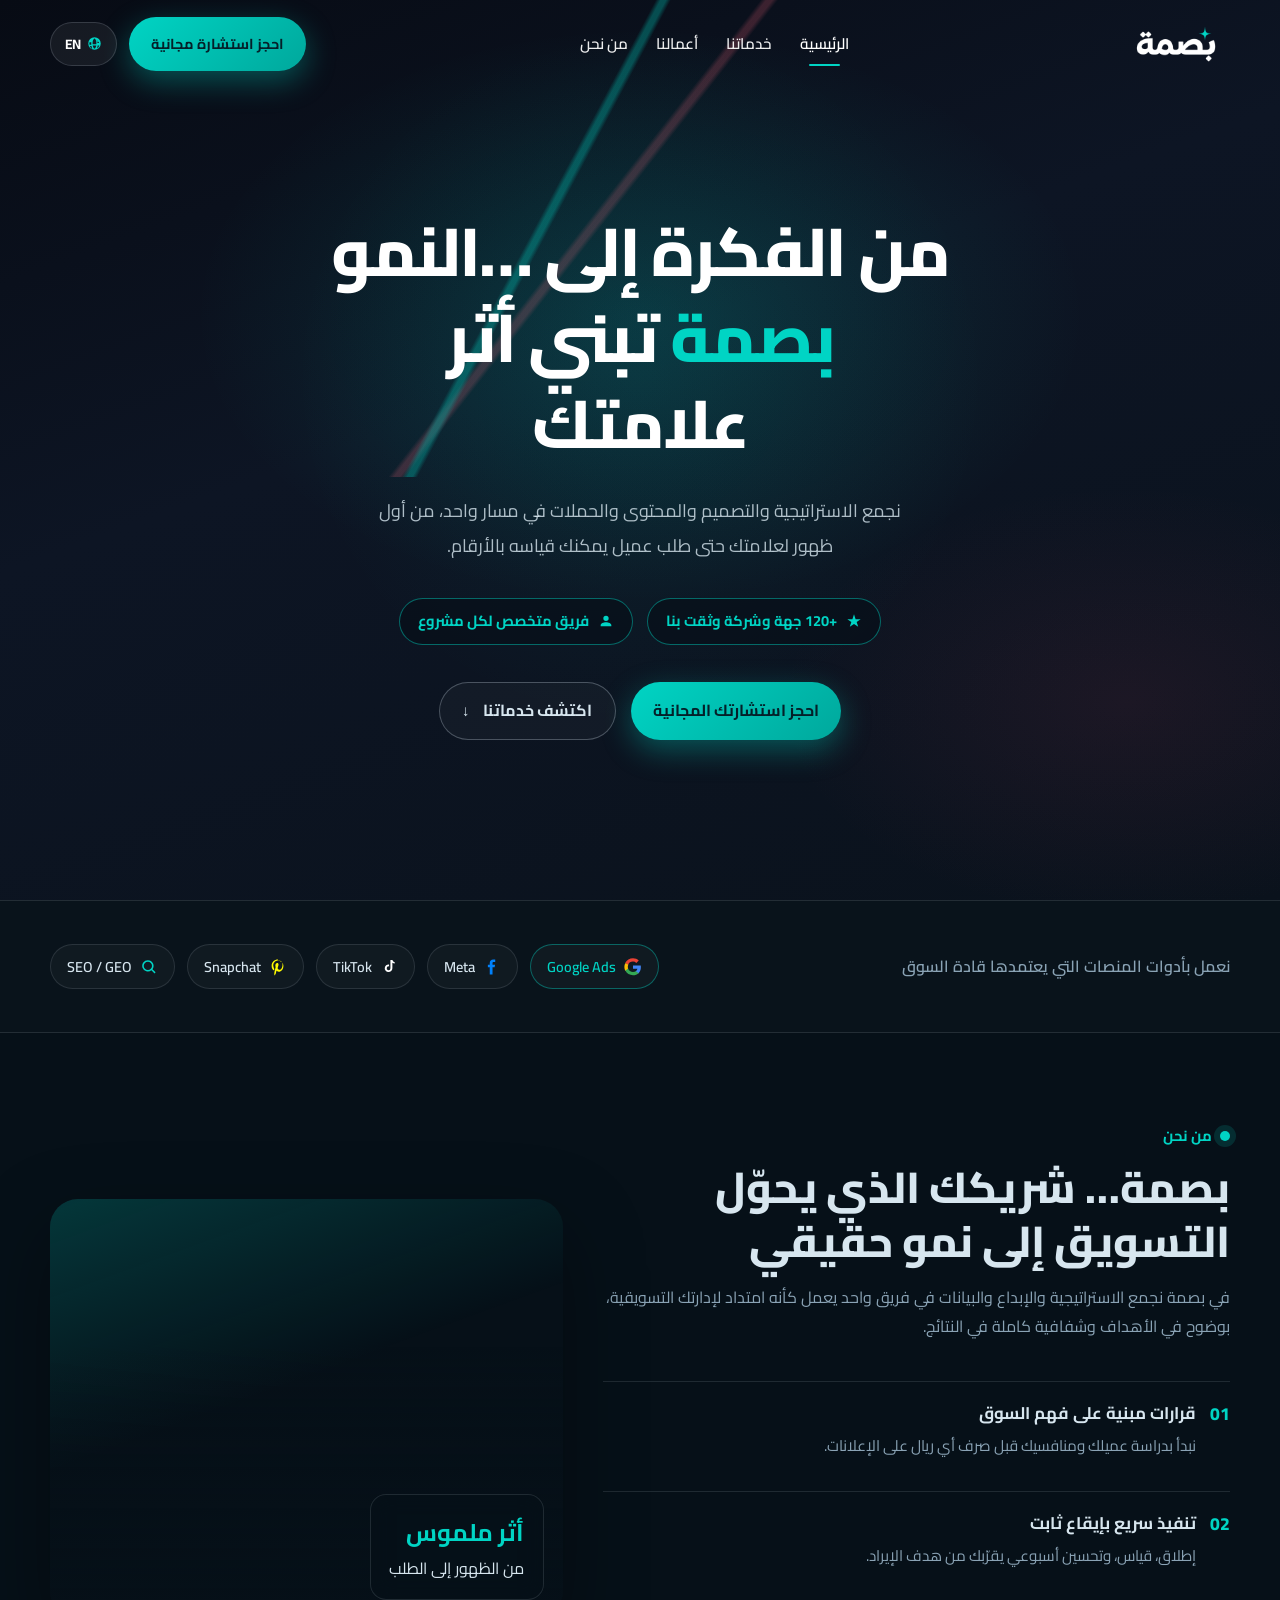
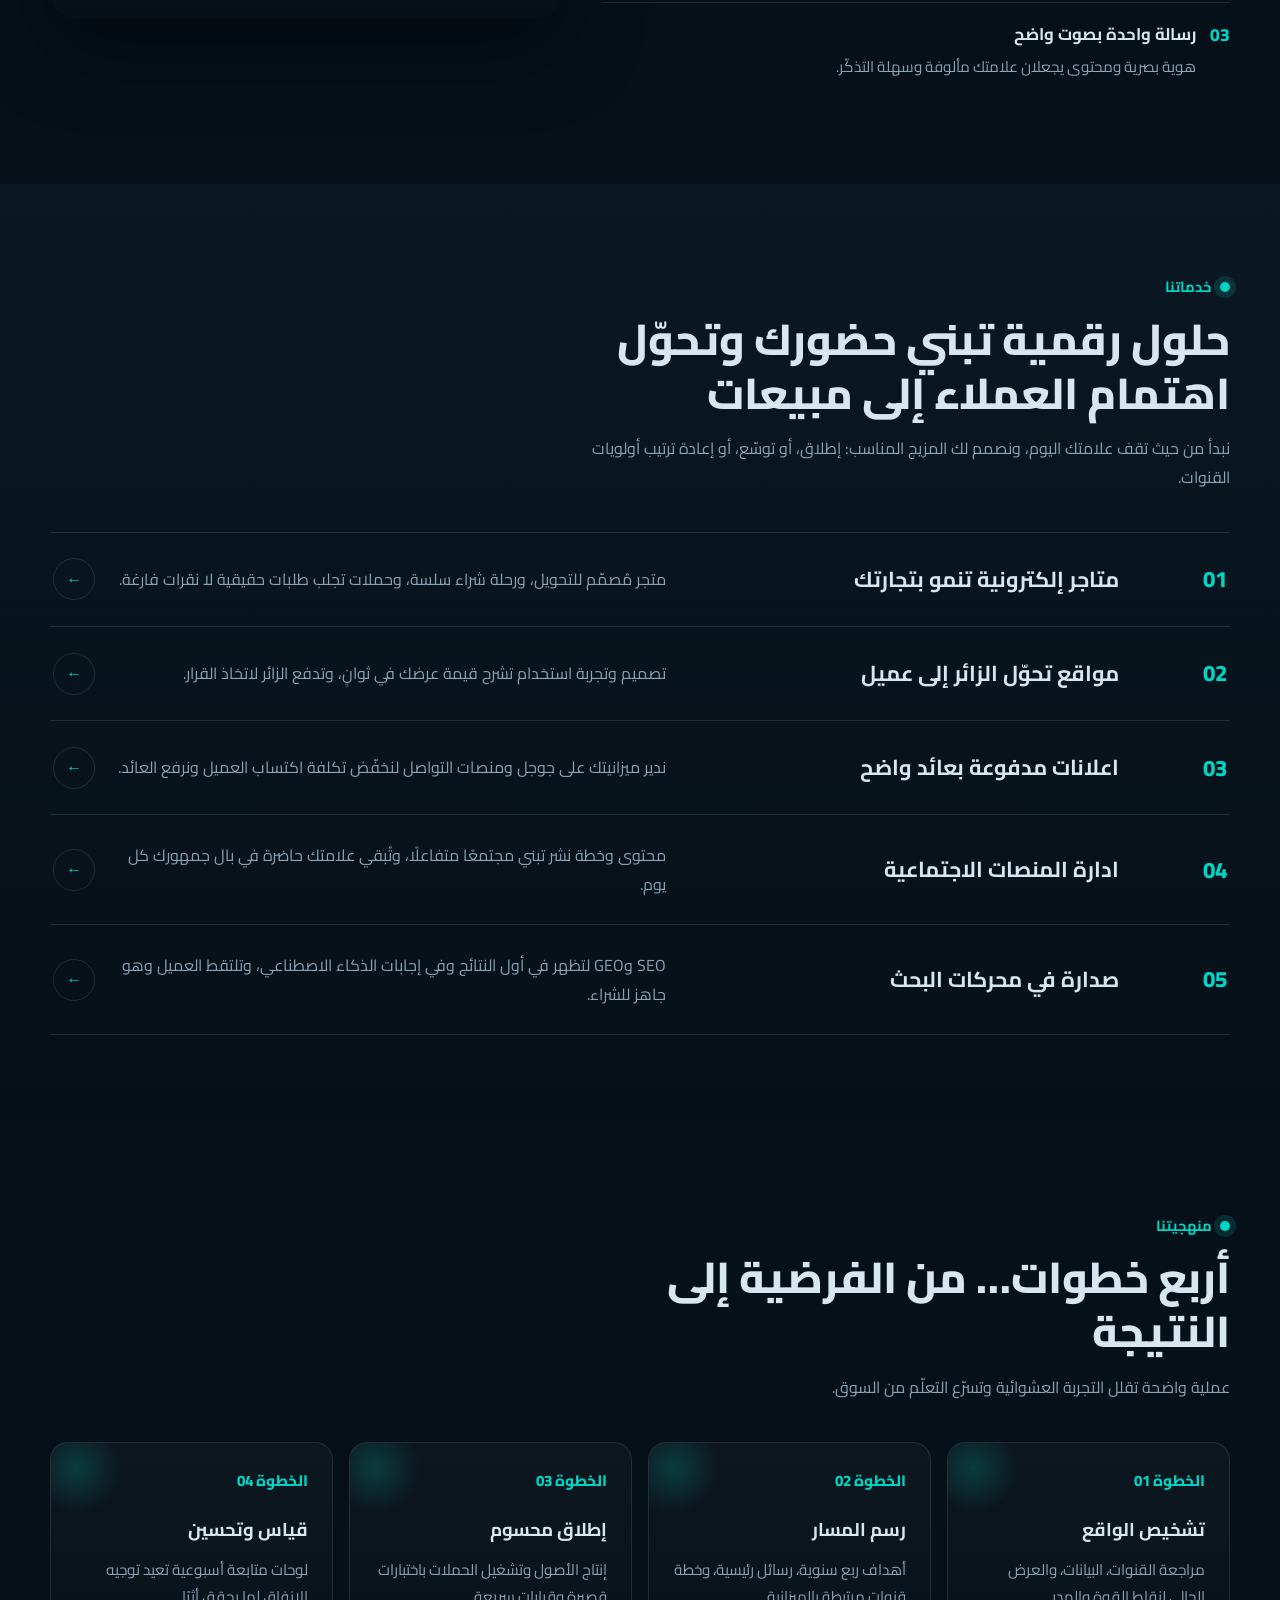
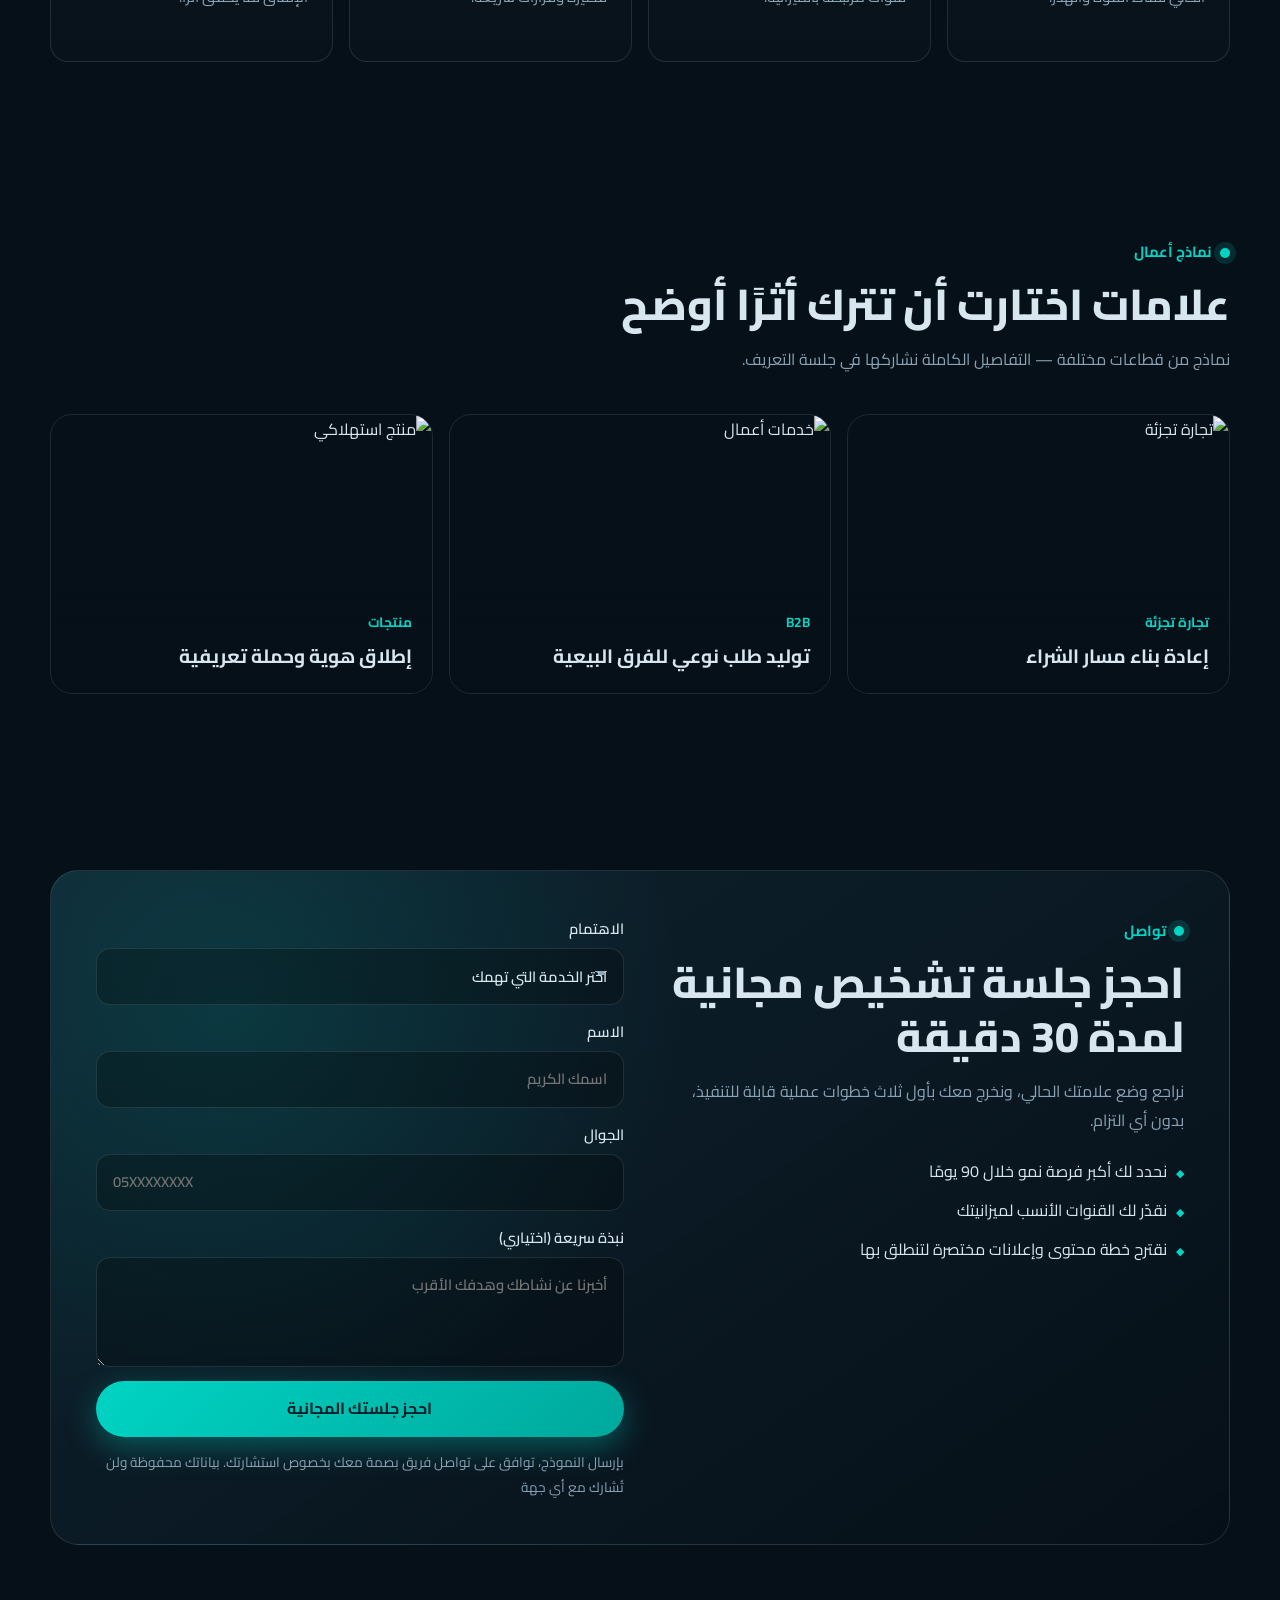
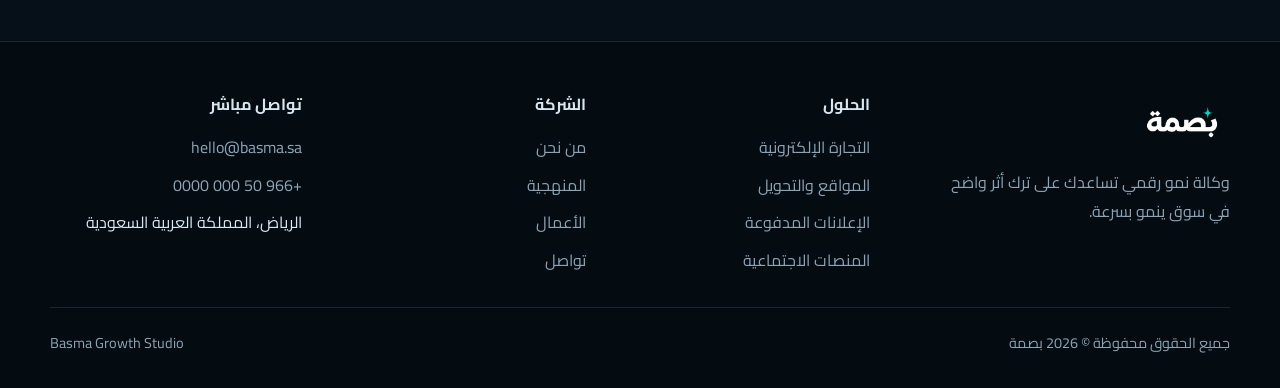
==== public/basma.html @ 91876123 "first commit" ====
<!DOCTYPE html>
<html lang="ar" dir="rtl">
<head>
    <meta charset="utf-8">
    <meta name="viewport" content="width=device-width, initial-scale=1">
    <meta name="description" content="بصمة — وكالة نمو رقمي تساعد الشركات في السعودية على بناء حضور قوي، حملات أدق، ومبيعات قابلة للقياس.">
    <title>بصمة | وكالة نمو رقمي في السعودية</title>
    <link rel="icon" href="brand/basma-logo.png">
    <link rel="preconnect" href="https://fonts.googleapis.com">
    <link rel="preconnect" href="https://fonts.gstatic.com" crossorigin>
    <link href="https://fonts.googleapis.com/css2?family=Cairo:wght@400;600;700;800;900&display=swap" rel="stylesheet">
    <link rel="stylesheet" href="css/basma.css?v=header-struct2?v=header-struct2">
</head>
<body>
<div class="bg-glow" aria-hidden="true"></div>
<div class="site">
    <header class="header" data-header>
        <div class="header__inner">
            <a class="logo" href="/Psma/" aria-label="بصمة">
                <img src="brand/basma-logo-white.png" alt="بصمة">
            </a>

            <nav class="nav" aria-label="القائمة الرئيسية">
                <a class="is-active" href="#top">الرئيسية</a>
                <a href="#services">خدماتنا</a>
                <a href="#work">أعمالنا</a>
                <a href="#about">من نحن</a>
            </nav>

            <div class="header__actions">
                <a class="btn btn--teal btn--nav" href="#contact">احجز استشارة مجانية</a>
                <a class="lang-switch" href="#top" aria-label="English">
                    <svg viewBox="0 0 24 24" aria-hidden="true"><path fill="currentColor" d="M12 2a10 10 0 1 0 10 10A10 10 0 0 0 12 2zm7.4 9h-2.6a15.5 15.5 0 0 0-1.3-5 8.05 8.05 0 0 1 3.9 5zM12 4c.9 0 2.3 2.1 2.9 5H9.1C9.7 6.1 11.1 4 12 4zM4.1 14a8.05 8.05 0 0 1 0-4h2.8a17.4 17.4 0 0 0 0 4zm.5 2h2.6a15.5 15.5 0 0 0 1.3 5 8.05 8.05 0 0 1-3.9-5zM9.1 15h5.8c-.6 2.9-2 5-2.9 5s-2.3-2.1-2.9-5zm5.8-2H9.1a17.4 17.4 0 0 1 0-4h5.8a17.4 17.4 0 0 1 0 4zm.9 7a15.5 15.5 0 0 0 1.3-5h2.6a8.05 8.05 0 0 1-3.9 5zM16.6 9h2.6a8.05 8.05 0 0 0-3.9-5 15.5 15.5 0 0 1 1.3 5zM7.4 4a8.05 8.05 0 0 0-3.9 5h2.6a15.5 15.5 0 0 1 1.3-5z"/></svg>
                    <span>EN</span>
                </a>
            </div>

            <button class="menu-toggle" type="button" data-menu-toggle aria-label="فتح القائمة">
                <span></span><span></span><span></span>
            </button>
        </div>
    </header>

    <div class="mobile-nav" data-mobile-nav aria-hidden="true">
        <div class="mobile-nav__backdrop" data-menu-close></div>
        <div class="mobile-nav__panel">
            <a class="logo" href="/Psma/"><img src="brand/basma-logo-white.png" alt="بصمة"></a>
            <a href="#top" data-menu-close>الرئيسية</a>
            <a href="#services" data-menu-close>خدماتنا</a>
            <a href="#work" data-menu-close>أعمالنا</a>
            <a href="#about" data-menu-close>من نحن</a>
            <a class="btn btn--teal" href="#contact" data-menu-close>احجز استشارة مجانية</a>
            <a class="lang-switch" href="#top" data-menu-close>EN</a>
        </div>
    </div>

    <main>
        <section class="hero" id="top">
            <div class="hero__media" aria-hidden="true"></div>
            <div class="hero__grid">
                <h1>
                    <span class="hero__keep">من الفكرة إلى …النمو</span><br>
                    <span class="hero__accent">بصمة</span> تبني أثر<br>
                    علامتك
                </h1>
                <p class="hero__lead">نجمع الاستراتيجية والتصميم والمحتوى والحملات في مسار واحد، من أول ظهور لعلامتك حتى طلب عميل يمكنك قياسه بالأرقام.</p>
                <div class="hero__pills">
                    <span class="hero__pill">
                        <svg viewBox="0 0 24 24" aria-hidden="true"><path fill="currentColor" d="M12 2l2.4 7.2H22l-6 4.4 2.3 7L12 16.6 5.7 20.6 8 13.6 2 9.2h7.6L12 2z"/></svg>
                        +120 جهة وشركة وثقت بنا
                    </span>
                    <span class="hero__pill">
                        <svg viewBox="0 0 24 24" aria-hidden="true"><path fill="currentColor" d="M12 12a4 4 0 1 0-4-4 4 4 0 0 0 4 4zm0 2c-4 0-8 2-8 4v2h16v-2c0-2-4-4-8-4z"/></svg>
                        فريق متخصص لكل مشروع
                    </span>
                </div>
                <div class="hero__actions">
                    <a class="btn btn--teal" href="#contact">احجز استشارتك المجانية</a>
                    <a class="btn btn--ghost" href="#services">اكتشف خدماتنا <span class="btn__arrow" aria-hidden="true">↓</span></a>
                </div>
            </div>
        </section>

        <section class="partners">
            <div class="container partners__row reveal">
                <p class="partners__label">نعمل بأدوات المنصات التي يعتمدها قادة السوق</p>
                <div class="partners__logos">
                    <span class="chip chip--accent">
                        <svg class="chip__icon" viewBox="0 0 24 24" aria-hidden="true">
                            <path fill="#4285F4" d="M22.5 12.3c0-.8-.1-1.6-.2-2.3H12v4.4h5.9c-.3 1.4-1.1 2.5-2.3 3.3v2.7h3.7c2.2-2 3.2-5 3.2-8.1z"/>
                            <path fill="#34A853" d="M12 23c3.1 0 5.7-1 7.6-2.7l-3.7-2.7c-1 .7-2.4 1.1-3.9 1.1-3 0-5.6-2-6.5-4.7H1.7v2.8C3.6 20.7 7.5 23 12 23z"/>
                            <path fill="#FBBC05" d="M5.5 14c-.2-.7-.4-1.4-.4-2.1s.1-1.4.4-2.1V7H1.7C.9 8.5.5 10.2.5 12s.4 3.5 1.2 5l3.8-3z"/>
                            <path fill="#EA4335" d="M12 4.8c1.7 0 3.2.6 4.4 1.7l3.3-3.3C17.7 1.3 15.1.2 12 .2 7.5.2 3.6 2.5 1.7 6.2L5.5 9c.9-2.7 3.5-4.2 6.5-4.2z"/>
                        </svg>
                        Google Ads
                    </span>
                    <span class="chip">
                        <svg class="chip__icon" viewBox="0 0 24 24" aria-hidden="true">
                            <path fill="#0081FB" d="M16.5 2h-2.7C10.8 2 9 3.9 9 6.7V9H6.5v3.3H9V22h3.7v-9.7h2.8l.6-3.3h-3.4V7c0-1 .3-1.6 1.7-1.6h1.9V2z"/>
                        </svg>
                        Meta
                    </span>
                    <span class="chip">
                        <svg class="chip__icon" viewBox="0 0 24 24" aria-hidden="true">
                            <path fill="#fff" d="M19.6 7.4a5.4 5.4 0 0 1-3.1-1v7.2a5.1 5.1 0 1 1-4.4-5v2.7a2.5 2.5 0 1 0 1.8 2.4V2.5h2.6a5.4 5.4 0 0 0 3.1 3.1v1.8z"/>
                        </svg>
                        TikTok
                    </span>
                    <span class="chip">
                        <svg class="chip__icon" viewBox="0 0 24 24" aria-hidden="true">
                            <path fill="#FFFC00" d="M12.1 2C7.1 2 3.5 5.4 3.5 10.7c0 3.4 1.8 5.6 2.9 5.6.4 0 .7-.5.7-1.2 0-.3-.1-.7-.3-1.1-.6-1.4-1.1-2.7-1.1-4.1 0-3.4 2.6-6.5 6.7-6.5 3.6 0 5.6 2.2 5.6 5.1 0 3.9-1.7 7.1-4.3 7.1-1.4 0-2.4-1.2-2.1-2.6.4-1.6 1.1-3.4 1.1-4.5 0-1-.6-1.9-1.7-1.9-1.4 0-2.5 1.4-2.5 3.3 0 1.2.4 2 .4 2s-1.4 5.8-1.6 6.8c-.5 2-.1 4.5-.1 4.7 0 .1.1.1.1 0 .1-.2 1.5-1.9 2-3.5.1-.5.8-3.1.8-3.1.4.8 1.6 1.5 2.8 1.5 3.7 0 6.3-3.4 6.3-8 0-3.5-2.9-6.8-7.4-6.8z"/>
                        </svg>
                        Snapchat
                    </span>
                    <span class="chip">
                        <svg class="chip__icon" viewBox="0 0 24 24" aria-hidden="true">
                            <path fill="#00D4C4" d="M10.5 3a7.5 7.5 0 1 0 4.7 13.3l4.2 4.2 1.4-1.4-4.2-4.2A7.5 7.5 0 0 0 10.5 3zm0 2a5.5 5.5 0 1 1 0 11 5.5 5.5 0 0 1 0-11z"/>
                        </svg>
                        SEO / GEO
                    </span>
                </div>
            </div>
        </section>

        <section class="section" id="about">
            <div class="container about__grid">
                <div class="reveal">
                    <div class="section__head">
                        <div class="eyebrow">من نحن</div>
                        <h2>بصمة… شريكك الذي يحوّل التسويق إلى نمو حقيقي</h2>
                        <p>في بصمة نجمع الاستراتيجية والإبداع والبيانات في فريق واحد يعمل كأنه امتداد لإدارتك التسويقية، بوضوح في الأهداف وشفافية كاملة في النتائج.</p>
                    </div>
                    <div class="about__points">
                        <div class="point">
                            <div class="point__num">01</div>
                            <div>
                                <h3>قرارات مبنية على فهم السوق</h3>
                                <p>نبدأ بدراسة عميلك ومنافسيك قبل صرف أي ريال على الإعلانات.</p>
                            </div>
                        </div>
                        <div class="point">
                            <div class="point__num">02</div>
                            <div>
                                <h3>تنفيذ سريع بإيقاع ثابت</h3>
                                <p>إطلاق، قياس، وتحسين أسبوعي يقرّبك من هدف الإيراد.</p>
                            </div>
                        </div>
                        <div class="point">
                            <div class="point__num">03</div>
                            <div>
                                <h3>رسالة واحدة بصوت واضح</h3>
                                <p>هوية بصرية ومحتوى يجعلان علامتك مألوفة وسهلة التذكّر.</p>
                            </div>
                        </div>
                    </div>
                </div>
                <div class="about__visual reveal" aria-hidden="true">
                    <div class="about__badge">
                        <strong>أثر ملموس</strong>
                        <span>من الظهور إلى الطلب</span>
                    </div>
                </div>
            </div>
        </section>

        <section class="section services" id="services">
            <div class="container">
                <div class="section__head reveal">
                    <div class="eyebrow">خدماتنا</div>
                    <h2>حلول رقمية تبني حضورك وتحوّل اهتمام العملاء إلى مبيعات</h2>
                    <p>نبدأ من حيث تقف علامتك اليوم، ونصمم لك المزيج المناسب: إطلاق، أو توسّع، أو إعادة ترتيب أولويات القنوات.</p>
                </div>
                <div class="services__list">
                    <a class="service reveal" href="#contact">
                        <div class="service__num">01</div>
                        <h3>متاجر إلكترونية تنمو بتجارتك</h3>
                        <p>متجر مُصمّم للتحويل، ورحلة شراء سلسة، وحملات تجلب طلبات حقيقية لا نقرات فارغة.</p>
                        <span class="service__arrow" aria-hidden="true">←</span>
                    </a>
                    <a class="service reveal" href="#contact">
                        <div class="service__num">02</div>
                        <h3>مواقع تحوّل الزائر إلى عميل</h3>
                        <p>تصميم وتجربة استخدام تشرح قيمة عرضك في ثوانٍ، وتدفع الزائر لاتخاذ القرار.</p>
                        <span class="service__arrow" aria-hidden="true">←</span>
                    </a>
                    <a class="service reveal" href="#contact">
                        <div class="service__num">03</div>
                        <h3>اعلانات مدفوعة بعائد واضح</h3>
                        <p>ندير ميزانيتك على جوجل ومنصات التواصل لنخفّض تكلفة اكتساب العميل ونرفع العائد.</p>
                        <span class="service__arrow" aria-hidden="true">←</span>
                    </a>
                    <a class="service reveal" href="#contact">
                        <div class="service__num">04</div>
                        <h3>ادارة المنصات الاجتماعية</h3>
                        <p>محتوى وخطة نشر تبني مجتمعًا متفاعلًا، وتُبقي علامتك حاضرة في بال جمهورك كل يوم.</p>
                        <span class="service__arrow" aria-hidden="true">←</span>
                    </a>
                    <a class="service reveal" href="#contact">
                        <div class="service__num">05</div>
                        <h3>صدارة في محركات البحث</h3>
                        <p>SEO وGEO لتظهر في أول النتائج وفي إجابات الذكاء الاصطناعي، وتلتقط العميل وهو جاهز للشراء.</p>
                        <span class="service__arrow" aria-hidden="true">←</span>
                    </a>
                </div>
            </div>
        </section>

        <section class="section" id="method">
            <div class="container">
                <div class="section__head reveal">
                    <div class="eyebrow">منهجيتنا</div>
                    <h2>أربع خطوات… من الفرضية إلى النتيجة</h2>
                    <p>عملية واضحة تقلل التجربة العشوائية وتسرّع التعلّم من السوق.</p>
                </div>
                <div class="method__grid">
                    <article class="step reveal">
                        <div class="step__n">الخطوة 01</div>
                        <h3>تشخيص الواقع</h3>
                        <p>مراجعة القنوات، البيانات، والعرض الحالي لنقاط القوة والهدر.</p>
                    </article>
                    <article class="step reveal">
                        <div class="step__n">الخطوة 02</div>
                        <h3>رسم المسار</h3>
                        <p>أهداف ربع سنوية، رسائل رئيسية، وخطة قنوات مرتبطة بالميزانية.</p>
                    </article>
                    <article class="step reveal">
                        <div class="step__n">الخطوة 03</div>
                        <h3>إطلاق محسوم</h3>
                        <p>إنتاج الأصول وتشغيل الحملات باختبارات قصيرة وقرارات سريعة.</p>
                    </article>
                    <article class="step reveal">
                        <div class="step__n">الخطوة 04</div>
                        <h3>قياس وتحسين</h3>
                        <p>لوحات متابعة أسبوعية تعيد توجيه الإنفاق لما يحقق أثرًا.</p>
                    </article>
                </div>
            </div>
        </section>

        <section class="section" id="work">
            <div class="container">
                <div class="section__head reveal">
                    <div class="eyebrow">نماذج أعمال</div>
                    <h2>علامات اختارت أن تترك أثرًا أوضح</h2>
                    <p>نماذج من قطاعات مختلفة — التفاصيل الكاملة نشاركها في جلسة التعريف.</p>
                </div>
                <div class="work__grid">
                    <article class="work-item reveal">
                        <img src="https://images.unsplash.com/photo-1441986300917-64674bd600d8?auto=format&fit=crop&w=900&q=80" alt="تجارة تجزئة">
                        <div class="work-item__body">
                            <span>تجارة تجزئة</span>
                            <h3>إعادة بناء مسار الشراء</h3>
                        </div>
                    </article>
                    <article class="work-item reveal">
                        <img src="https://images.unsplash.com/photo-1556761175-5973dc0f32e7?auto=format&fit=crop&w=900&q=80" alt="خدمات أعمال">
                        <div class="work-item__body">
                            <span>B2B</span>
                            <h3>توليد طلب نوعي للفرق البيعية</h3>
                        </div>
                    </article>
                    <article class="work-item reveal">
                        <img src="https://images.unsplash.com/photo-1523275335684-37898b6baf30?auto=format&fit=crop&w=900&q=80" alt="منتج استهلاكي">
                        <div class="work-item__body">
                            <span>منتجات</span>
                            <h3>إطلاق هوية وحملة تعريفية</h3>
                        </div>
                    </article>
                </div>
            </div>
        </section>

        <section class="section cta" id="contact">
            <div class="container">
                <div class="cta__panel reveal">
                    <div>
                        <div class="eyebrow">تواصل</div>
                        <h2>احجز جلسة تشخيص مجانية لمدة 30 دقيقة</h2>
                        <p>نراجع وضع علامتك الحالي، ونخرج معك بأول ثلاث خطوات عملية قابلة للتنفيذ، بدون أي التزام.</p>
                        <ul class="cta__list">
                            <li>نحدد لك أكبر فرصة نمو خلال 90 يومًا</li>
                            <li>نقدّر لك القنوات الأنسب لميزانيتك</li>
                            <li>نقترح خطة محتوى وإعلانات مختصرة لتنطلق بها</li>
                        </ul>
                    </div>
                    <form class="form" data-lead-form>
                        <label>
                            الاهتمام
                            <select name="interest" required>
                                <option value="" selected disabled>اختر الخدمة التي تهمك</option>
                                <option value="commerce">متاجر الكترونية</option>
                                <option value="website">انشاء موقع الكتروني</option>
                                <option value="ads">اعلانات مدفوعة</option>
                                <option value="social">ادارة المنصات</option>
                                <option value="seo">ظهور في نتائج البحث جوجل ( SEO )</option>
                            </select>
                        </label>
                        <label>
                            الاسم
                            <input type="text" name="name" placeholder="اسمك الكريم" required>
                        </label>
                        <label>
                            الجوال
                            <input type="tel" name="phone" placeholder="05XXXXXXXX" required>
                        </label>
                        <label>
                            نبذة سريعة (اختياري)
                            <textarea name="note" rows="3" placeholder="أخبرنا عن نشاطك وهدفك الأقرب"></textarea>
                        </label>
                        <button class="btn btn--teal" type="submit">احجز جلستك المجانية</button>
                        <p class="form__success">تم استلام طلبك — سنتواصل معك قريبًا.</p>
                        <p class="form__note">بإرسال النموذج، توافق على تواصل فريق بصمة معك بخصوص استشارتك. بياناتك محفوظة ولن تُشارك مع أي جهة</p>
                    </form>
                </div>
            </div>
        </section>
    </main>

    <footer class="footer">
        <div class="container">
            <div class="footer__grid">
                <div class="footer__brand">
                    <img src="brand/basma-logo-white.png" alt="بصمة">
                    <p>وكالة نمو رقمي تساعدك على ترك أثر واضح في سوق ينمو بسرعة.</p>
                </div>
                <div>
                    <h4>الحلول</h4>
                    <ul>
                        <li><a href="#services">التجارة الإلكترونية</a></li>
                        <li><a href="#services">المواقع والتحويل</a></li>
                        <li><a href="#services">الإعلانات المدفوعة</a></li>
                        <li><a href="#services">المنصات الاجتماعية</a></li>
                    </ul>
                </div>
                <div>
                    <h4>الشركة</h4>
                    <ul>
                        <li><a href="#about">من نحن</a></li>
                        <li><a href="#method">المنهجية</a></li>
                        <li><a href="#work">الأعمال</a></li>
                        <li><a href="#contact">تواصل</a></li>
                    </ul>
                </div>
                <div>
                    <h4>تواصل مباشر</h4>
                    <ul>
                        <li><a href="mailto:hello@basma.sa">hello@basma.sa</a></li>
                        <li><a href="tel:+966500000000">+966 50 000 0000</a></li>
                        <li>الرياض، المملكة العربية السعودية</li>
                    </ul>
                </div>
            </div>
            <div class="footer__bottom">
                <span>جميع الحقوق محفوظة © 2026 بصمة</span>
                <span>Basma Growth Studio</span>
            </div>
        </div>
    </footer>
</div>
<script src="js/basma.js"></script>
</body>
</html>
---- public/css/basma.css ----
:root {
  --ink: #061018;
  --ink-2: #0c1a24;
  --ink-3: #132836;
  --fog: #d7e6ef;
  --mute: #8aa3b5;
  --teal: #00d4c4;
  --teal-deep: #00a89c;
  --navy: #0a2a44;
  --line: rgba(215, 230, 239, 0.12);
  --glow: rgba(0, 212, 196, 0.35);
  --font: "Cairo", "Segoe UI", Tahoma, sans-serif;
  --display: "Cairo", "Segoe UI", Tahoma, sans-serif;
  --container: min(1180px, calc(100% - 2.5rem));
  --radius: 18px;
}

*,
*::before,
*::after {
  box-sizing: border-box;
}

html {
  scroll-behavior: smooth;
}

body {
  margin: 0;
  font-family: var(--font);
  color: var(--fog);
  background: var(--ink);
  line-height: 1.8;
  overflow-x: hidden;
}

img {
  max-width: 100%;
  display: block;
}

a {
  color: inherit;
  text-decoration: none;
}

button,
input,
select,
textarea {
  font: inherit;
}

.container {
  width: var(--container);
  margin-inline: auto;
}

/* Atmosphere */
.bg-glow {
  position: fixed;
  inset: 0;
  pointer-events: none;
  z-index: 0;
  background:
    radial-gradient(ellipse 70% 45% at 85% 10%, rgba(0, 212, 196, 0.14), transparent 55%),
    radial-gradient(ellipse 50% 40% at 10% 70%, rgba(10, 42, 68, 0.7), transparent 60%),
    linear-gradient(180deg, #061018 0%, #091722 40%, #061018 100%);
}

.bg-glow::after {
  content: "";
  position: absolute;
  inset: 0;
  opacity: 0.04;
  background-image: url("data:image/svg+xml,%3Csvg viewBox='0 0 200 200' xmlns='http://www.w3.org/2000/svg'%3E%3Cfilter id='n'%3E%3CfeTurbulence type='fractalNoise' baseFrequency='0.8' numOctaves='4' stitchTiles='stitch'/%3E%3C/filter%3E%3Crect width='100%25' height='100%25' filter='url(%23n)'/%3E%3C/svg%3E");
}

.site {
  position: relative;
  z-index: 1;
}

/* Header */
.header {
  position: fixed;
  inset-inline: 0;
  top: 0;
  z-index: 50;
  transition: background 0.35s ease, border-color 0.35s ease, backdrop-filter 0.35s ease;
  border-bottom: 1px solid transparent;
}

.header.is-scrolled {
  background: rgba(6, 16, 24, 0.78);
  backdrop-filter: blur(16px);
  border-bottom-color: var(--line);
}

.header__inner {
  width: var(--container);
  margin-inline: auto;
  min-height: 88px;
  display: flex;
  align-items: center;
  gap: 1.5rem;
}

.logo {
  flex-shrink: 0;
}

.logo img {
  height: 72px;
  width: auto;
  object-fit: contain;
}

.nav {
  display: flex;
  align-items: center;
  justify-content: center;
  flex: 1;
  gap: 1.75rem;
  min-width: 0;
}

.nav > a {
  position: relative;
  color: rgba(255, 255, 255, 0.92);
  font-weight: 600;
  font-size: 0.95rem;
  padding: 0.35rem 0;
  transition: color 0.2s ease;
  white-space: nowrap;
}

.nav > a:hover,
.nav > a.is-active {
  color: #fff;
}

.nav > a.is-active::after {
  content: "";
  position: absolute;
  inset-inline: 18%;
  bottom: -0.2rem;
  height: 2px;
  border-radius: 999px;
  background: var(--teal);
}

.header__actions {
  display: flex;
  align-items: center;
  gap: 0.75rem;
  flex-shrink: 0;
}

.btn--nav {
  padding: 0.72rem 1.2rem;
  font-size: 0.9rem;
  white-space: nowrap;
}

.lang-switch {
  display: inline-flex;
  align-items: center;
  gap: 0.4rem;
  padding: 0.55rem 0.85rem;
  border-radius: 999px;
  border: 1px solid rgba(215, 230, 239, 0.16);
  background: rgba(255, 255, 255, 0.06);
  color: #fff;
  font-weight: 700;
  font-size: 0.85rem;
  transition: border-color 0.2s ease, background 0.2s ease;
}

.lang-switch:hover {
  border-color: rgba(0, 212, 196, 0.45);
  background: rgba(0, 212, 196, 0.08);
}

.lang-switch svg {
  width: 15px;
  height: 15px;
  color: var(--teal);
}

.btn {
  display: inline-flex;
  align-items: center;
  justify-content: center;
  gap: 0.5rem;
  border: 0;
  cursor: pointer;
  border-radius: 999px;
  padding: 0.85rem 1.4rem;
  font-weight: 700;
  transition: transform 0.2s ease, box-shadow 0.2s ease, background 0.2s ease;
}

.btn:hover {
  transform: translateY(-1px);
}

.btn--teal {
  background: linear-gradient(135deg, var(--teal), var(--teal-deep));
  color: #042029;
  box-shadow: 0 10px 30px var(--glow);
}

.btn--ghost {
  background: transparent;
  color: var(--fog);
  border: 1px solid var(--line);
}

.btn--ghost:hover {
  border-color: rgba(0, 212, 196, 0.45);
}

.menu-toggle {
  display: none;
  width: 46px;
  height: 46px;
  border-radius: 12px;
  border: 1px solid var(--line);
  background: rgba(255, 255, 255, 0.03);
  color: var(--fog);
  cursor: pointer;
}

.menu-toggle span {
  display: block;
  width: 18px;
  height: 2px;
  margin: 4px auto;
  background: currentColor;
}

/* Hero */
.hero {
  min-height: 100vh;
  min-height: 100svh;
  display: grid;
  align-items: center;
  position: relative;
  isolation: isolate;
  padding: 8.5rem 0 5.5rem;
  overflow: hidden;
}

.hero__media {
  position: absolute;
  inset: 0;
  z-index: -2;
  background:
    radial-gradient(ellipse 60% 55% at 50% 35%, rgba(0, 212, 196, 0.14), transparent 58%),
    radial-gradient(ellipse 45% 40% at 88% 78%, rgba(180, 60, 90, 0.1), transparent 60%),
    linear-gradient(160deg, #070b14 0%, #0d1524 42%, #0a121c 100%);
}

.hero__media::before {
  content: "";
  position: absolute;
  inset: -12% auto auto 50%;
  width: min(70%, 720px);
  height: 65%;
  transform: translateX(-50%);
  background:
    linear-gradient(118deg, transparent 42%, rgba(0, 212, 196, 0.45) 42.5%, rgba(0, 212, 196, 0.45) 43%, transparent 43.5%),
    linear-gradient(128deg, transparent 48%, rgba(214, 90, 110, 0.35) 48.5%, rgba(214, 90, 110, 0.35) 49%, transparent 49.5%);
  opacity: 0.7;
  pointer-events: none;
}

.hero__media::after {
  content: "";
  position: absolute;
  inset: 0;
  background: radial-gradient(circle at 50% 42%, rgba(0, 212, 196, 0.08), transparent 42%);
}

.hero__grid {
  width: var(--container);
  margin-inline: auto;
  display: grid;
  gap: 1.75rem;
  justify-items: center;
  text-align: center;
}

.hero__grid > * {
  max-width: min(48rem, 100%);
}

.hero__kicker,
.hero__brand,
.hero__meta {
  display: none;
}

.hero h1 {
  margin: 0;
  font-family: var(--display);
  font-size: clamp(2.4rem, 5.4vw, 4.2rem);
  line-height: 1.28;
  font-weight: 800;
  letter-spacing: -0.03em;
  color: #fff;
  opacity: 0;
  animation: rise 0.9s ease forwards 0.15s;
}

.hero h1 .hero__accent {
  color: var(--teal);
}

.hero h1 .hero__keep {
  white-space: nowrap;
  display: inline-block;
}

.hero__lead {
  margin: 0 auto;
  max-width: 34rem;
  color: rgba(215, 230, 239, 0.8);
  font-size: 1.12rem;
  line-height: 1.95;
  opacity: 0;
  animation: rise 0.9s ease forwards 0.3s;
}

.hero__pills {
  display: flex;
  flex-wrap: wrap;
  justify-content: center;
  gap: 0.85rem;
  margin-top: 0.35rem;
  max-width: 44rem;
  opacity: 0;
  animation: rise 0.9s ease forwards 0.45s;
}

.hero__pill {
  display: inline-flex;
  align-items: center;
  gap: 0.55rem;
  padding: 0.8rem 1.15rem;
  border-radius: 999px;
  border: 1px solid rgba(0, 212, 196, 0.45);
  background: rgba(7, 16, 26, 0.72);
  color: var(--teal);
  font-weight: 700;
  font-size: 0.92rem;
  line-height: 1.35;
  backdrop-filter: blur(8px);
}

.hero__pill svg {
  width: 16px;
  height: 16px;
  flex-shrink: 0;
}

.hero__actions {
  display: flex;
  flex-wrap: wrap;
  justify-content: center;
  gap: 0.95rem;
  margin-top: 0.55rem;
  opacity: 0;
  animation: rise 0.9s ease forwards 0.6s;
}

.btn--ghost {
  background: rgba(255, 255, 255, 0.03);
  color: var(--fog);
  border: 1px solid rgba(215, 230, 239, 0.28);
}

.btn--ghost:hover {
  border-color: rgba(0, 212, 196, 0.5);
}

.btn__arrow {
  margin-inline-start: 0.35rem;
  font-size: 0.95em;
}

/* Sections */
.section {
  padding: 5.5rem 0;
}

.section__head {
  max-width: 40rem;
  margin-bottom: 2.5rem;
}

.eyebrow {
  display: inline-flex;
  align-items: center;
  gap: 0.5rem;
  color: var(--teal);
  font-weight: 700;
  font-size: 0.92rem;
  margin-bottom: 0.75rem;
}

.eyebrow::before {
  content: "";
  width: 10px;
  height: 10px;
  border-radius: 50%;
  background: var(--teal);
  box-shadow: 0 0 0 6px rgba(0, 212, 196, 0.15);
}

.section h2 {
  margin: 0 0 0.85rem;
  font-size: clamp(1.8rem, 3.6vw, 2.7rem);
  line-height: 1.25;
  font-weight: 800;
}

.section__head p {
  margin: 0;
  color: var(--mute);
}

.reveal {
  opacity: 0;
  transform: translateY(28px);
  transition: opacity 0.7s ease, transform 0.7s ease;
}

.reveal.is-in {
  opacity: 1;
  transform: none;
}

/* Partners */
.partners {
  border-block: 1px solid var(--line);
  background: rgba(255, 255, 255, 0.015);
  padding: 2.2rem 0;
}

.partners__row {
  display: flex;
  flex-wrap: wrap;
  gap: 1rem;
  align-items: center;
  justify-content: space-between;
}

.partners__label {
  color: var(--mute);
  font-weight: 600;
}

.partners__logos {
  display: flex;
  flex-wrap: wrap;
  gap: 0.75rem;
}

.chip {
  display: inline-flex;
  align-items: center;
  gap: 0.5rem;
  border: 1px solid var(--line);
  border-radius: 999px;
  padding: 0.55rem 1rem;
  color: var(--fog);
  background: rgba(255, 255, 255, 0.03);
  font-weight: 600;
  font-size: 0.9rem;
}

.chip__icon {
  width: 18px;
  height: 18px;
  flex-shrink: 0;
  display: block;
}

.chip--accent {
  border-color: rgba(0, 212, 196, 0.4);
  color: var(--teal);
}

/* About */
.about__grid {
  display: grid;
  grid-template-columns: 1.1fr 0.9fr;
  gap: 2.5rem;
  align-items: center;
}

.about__visual {
  position: relative;
  min-height: 420px;
  border-radius: 28px;
  overflow: hidden;
  background:
    linear-gradient(160deg, rgba(0, 212, 196, 0.2), transparent 45%),
    url("https://images.unsplash.com/photo-1600880292203-757bb62b4baf?auto=format&fit=crop&w=1200&q=80") center/cover;
  box-shadow: 0 30px 80px rgba(0, 0, 0, 0.35);
}

.about__visual::after {
  content: "";
  position: absolute;
  inset: 0;
  background: linear-gradient(180deg, transparent 35%, rgba(6, 16, 24, 0.85));
}

.about__badge {
  position: absolute;
  inset-inline-start: 1.2rem;
  bottom: 1.2rem;
  z-index: 1;
  background: rgba(6, 16, 24, 0.75);
  border: 1px solid var(--line);
  backdrop-filter: blur(10px);
  border-radius: 16px;
  padding: 1rem 1.15rem;
}

.about__badge strong {
  display: block;
  font-size: 1.5rem;
  color: var(--teal);
}

.about__points {
  display: grid;
  gap: 1rem;
  margin-top: 1.5rem;
}

.point {
  display: grid;
  grid-template-columns: auto 1fr;
  gap: 0.85rem;
  padding: 1rem 0;
  border-top: 1px solid var(--line);
}

.point__num {
  color: var(--teal);
  font-weight: 800;
  font-size: 1.1rem;
}

.point h3 {
  margin: 0 0 0.25rem;
  font-size: 1.05rem;
}

.point p {
  margin: 0;
  color: var(--mute);
  font-size: 0.95rem;
}

/* Services */
.services {
  background: linear-gradient(180deg, rgba(19, 40, 54, 0.35), transparent);
}

.services__list {
  display: grid;
  gap: 0;
  border-top: 1px solid var(--line);
}

.service {
  display: grid;
  grid-template-columns: 88px 1.1fr 1.4fr auto;
  gap: 1.25rem;
  align-items: center;
  padding: 1.6rem 0.2rem;
  border-bottom: 1px solid var(--line);
  transition: background 0.25s ease, padding 0.25s ease;
}

.service:hover {
  background: rgba(0, 212, 196, 0.04);
  padding-inline: 0.8rem;
}

.service__num {
  font-size: 1.4rem;
  font-weight: 800;
  color: var(--teal);
}

.service h3 {
  margin: 0;
  font-size: 1.35rem;
}

.service p {
  margin: 0;
  color: var(--mute);
}

.service__arrow {
  width: 42px;
  height: 42px;
  border-radius: 50%;
  border: 1px solid var(--line);
  display: grid;
  place-items: center;
  color: var(--teal);
  transition: background 0.2s ease, transform 0.2s ease;
}

.service:hover .service__arrow {
  background: rgba(0, 212, 196, 0.12);
  transform: translateX(-4px);
}

/* Method */
.method__grid {
  display: grid;
  grid-template-columns: repeat(4, 1fr);
  gap: 1rem;
}

.step {
  position: relative;
  padding: 1.5rem;
  border-radius: var(--radius);
  border: 1px solid var(--line);
  background: linear-gradient(180deg, rgba(255, 255, 255, 0.03), rgba(255, 255, 255, 0.01));
  min-height: 220px;
  overflow: hidden;
}

.step::before {
  content: "";
  position: absolute;
  inset-inline-end: -20px;
  top: -20px;
  width: 90px;
  height: 90px;
  border-radius: 50%;
  background: radial-gradient(circle, rgba(0, 212, 196, 0.2), transparent 70%);
}

.step__n {
  color: var(--teal);
  font-weight: 800;
  font-size: 0.95rem;
  margin-bottom: 1.2rem;
}

.step h3 {
  margin: 0 0 0.6rem;
  font-size: 1.15rem;
}

.step p {
  margin: 0;
  color: var(--mute);
  font-size: 0.95rem;
}

/* Work */
.work__grid {
  display: grid;
  grid-template-columns: repeat(3, 1fr);
  gap: 1rem;
}

.work-item {
  position: relative;
  min-height: 280px;
  border-radius: 22px;
  overflow: hidden;
  border: 1px solid var(--line);
  isolation: isolate;
}

.work-item img {
  width: 100%;
  height: 100%;
  object-fit: cover;
  transition: transform 0.6s ease;
}

.work-item:hover img {
  transform: scale(1.06);
}

.work-item__body {
  position: absolute;
  inset-inline: 0;
  bottom: 0;
  padding: 1.25rem;
  background: linear-gradient(180deg, transparent, rgba(6, 16, 24, 0.92));
}

.work-item__body span {
  color: var(--teal);
  font-size: 0.85rem;
  font-weight: 700;
}

.work-item__body h3 {
  margin: 0.2rem 0 0;
  font-size: 1.2rem;
}

/* CTA */
.cta {
  padding-bottom: 6rem;
}

.cta__panel {
  display: grid;
  grid-template-columns: 1fr 1fr;
  gap: 2rem;
  border-radius: 28px;
  border: 1px solid var(--line);
  background:
    radial-gradient(circle at 15% 20%, rgba(0, 212, 196, 0.14), transparent 40%),
    linear-gradient(145deg, rgba(19, 40, 54, 0.8), rgba(6, 16, 24, 0.95));
  padding: clamp(1.5rem, 4vw, 2.8rem);
  overflow: hidden;
}

.cta__panel h2 {
  margin: 0 0 0.8rem;
}

.cta__panel > div > p {
  color: var(--mute);
  margin: 0 0 1.4rem;
}

.cta__list {
  list-style: none;
  margin: 0;
  padding: 0;
  display: grid;
  gap: 0.65rem;
  color: var(--fog);
}

.cta__list li::before {
  content: "◆";
  color: var(--teal);
  margin-inline-end: 0.55rem;
  font-size: 0.7rem;
}

.form {
  display: grid;
  gap: 0.85rem;
}

.form label {
  display: grid;
  gap: 0.35rem;
  font-weight: 600;
  font-size: 0.92rem;
}

.form input,
.form select,
.form textarea {
  width: 100%;
  border-radius: 14px;
  border: 1px solid var(--line);
  background: rgba(0, 0, 0, 0.25);
  color: var(--fog);
  padding: 0.9rem 1rem;
  outline: none;
  transition: border-color 0.2s ease, box-shadow 0.2s ease;
}

.form input:focus,
.form select:focus,
.form textarea:focus {
  border-color: rgba(0, 212, 196, 0.55);
  box-shadow: 0 0 0 4px rgba(0, 212, 196, 0.12);
}

.form select {
  appearance: none;
  background-image: linear-gradient(45deg, transparent 50%, var(--mute) 50%),
    linear-gradient(135deg, var(--mute) 50%, transparent 50%);
  background-position: calc(100% - 22px) calc(50% - 3px), calc(100% - 16px) calc(50% - 3px);
  background-size: 6px 6px, 6px 6px;
  background-repeat: no-repeat;
}

.form__note {
  margin: 0;
  color: var(--mute);
  font-size: 0.85rem;
}

.form__success {
  display: none;
  margin: 0;
  padding: 0.9rem 1rem;
  border-radius: 12px;
  background: rgba(0, 212, 196, 0.12);
  border: 1px solid rgba(0, 212, 196, 0.35);
  color: var(--teal);
  font-weight: 700;
}

.form.is-sent .form__success {
  display: block;
}

/* Footer */
.footer {
  border-top: 1px solid var(--line);
  padding: 3rem 0 2rem;
  background: rgba(0, 0, 0, 0.25);
}

.footer__grid {
  display: grid;
  grid-template-columns: 1.3fr 1fr 1fr 1fr;
  gap: 2rem;
  margin-bottom: 2rem;
}

.footer__brand img {
  height: 64px;
  width: auto;
  margin-bottom: 0.9rem;
}

.footer__brand p {
  margin: 0;
  color: var(--mute);
  max-width: 18rem;
}

.footer h4 {
  margin: 0 0 0.9rem;
  font-size: 1rem;
}

.footer ul {
  list-style: none;
  margin: 0;
  padding: 0;
  display: grid;
  gap: 0.55rem;
}

.footer a {
  color: var(--mute);
  transition: color 0.2s ease;
}

.footer a:hover {
  color: var(--teal);
}

.footer__bottom {
  display: flex;
  justify-content: space-between;
  gap: 1rem;
  flex-wrap: wrap;
  padding-top: 1.4rem;
  border-top: 1px solid var(--line);
  color: var(--mute);
  font-size: 0.9rem;
}

/* Mobile nav */
.mobile-nav {
  position: fixed;
  inset: 0;
  z-index: 60;
  display: none;
}

.mobile-nav.is-open {
  display: block;
}

.mobile-nav__backdrop {
  position: absolute;
  inset: 0;
  background: rgba(0, 0, 0, 0.55);
}

.mobile-nav__panel {
  position: absolute;
  inset-block: 0;
  inset-inline-start: 0;
  width: min(320px, 86vw);
  background: var(--ink-2);
  border-inline-end: 1px solid var(--line);
  padding: 1.4rem;
  display: grid;
  align-content: start;
  gap: 1rem;
  transform: translateX(12px);
  animation: slideIn 0.28s ease forwards;
}

.mobile-nav__panel a {
  padding: 0.7rem 0;
  border-bottom: 1px solid var(--line);
  font-weight: 700;
}

@keyframes rise {
  from {
    opacity: 0;
    transform: translateY(22px);
  }
  to {
    opacity: 1;
    transform: none;
  }
}

@keyframes heroDrift {
  from {
    transform: scale(1.04) translate3d(0, 0, 0);
  }
  to {
    transform: scale(1.08) translate3d(-1.5%, -1%, 0);
  }
}

@keyframes slideIn {
  to {
    transform: none;
  }
}

@media (max-width: 980px) {
  .nav,
  .header__actions {
    display: none;
  }

  .menu-toggle {
    display: inline-grid;
    place-items: center;
    margin-inline-start: auto;
  }

  .about__grid,
  .cta__panel,
  .method__grid,
  .work__grid,
  .footer__grid {
    grid-template-columns: 1fr;
  }

  .service {
    grid-template-columns: 64px 1fr;
    gap: 0.7rem 1rem;
  }

  .service p,
  .service__arrow {
    grid-column: 2;
  }

  .service__arrow {
    justify-self: start;
  }

  .method__grid {
    grid-template-columns: 1fr 1fr;
  }
}

@media (max-width: 640px) {
  .method__grid,
  .work__grid {
    grid-template-columns: 1fr;
  }

  .hero {
    padding-top: 6.5rem;
  }

  .about__visual {
    min-height: 300px;
  }
}
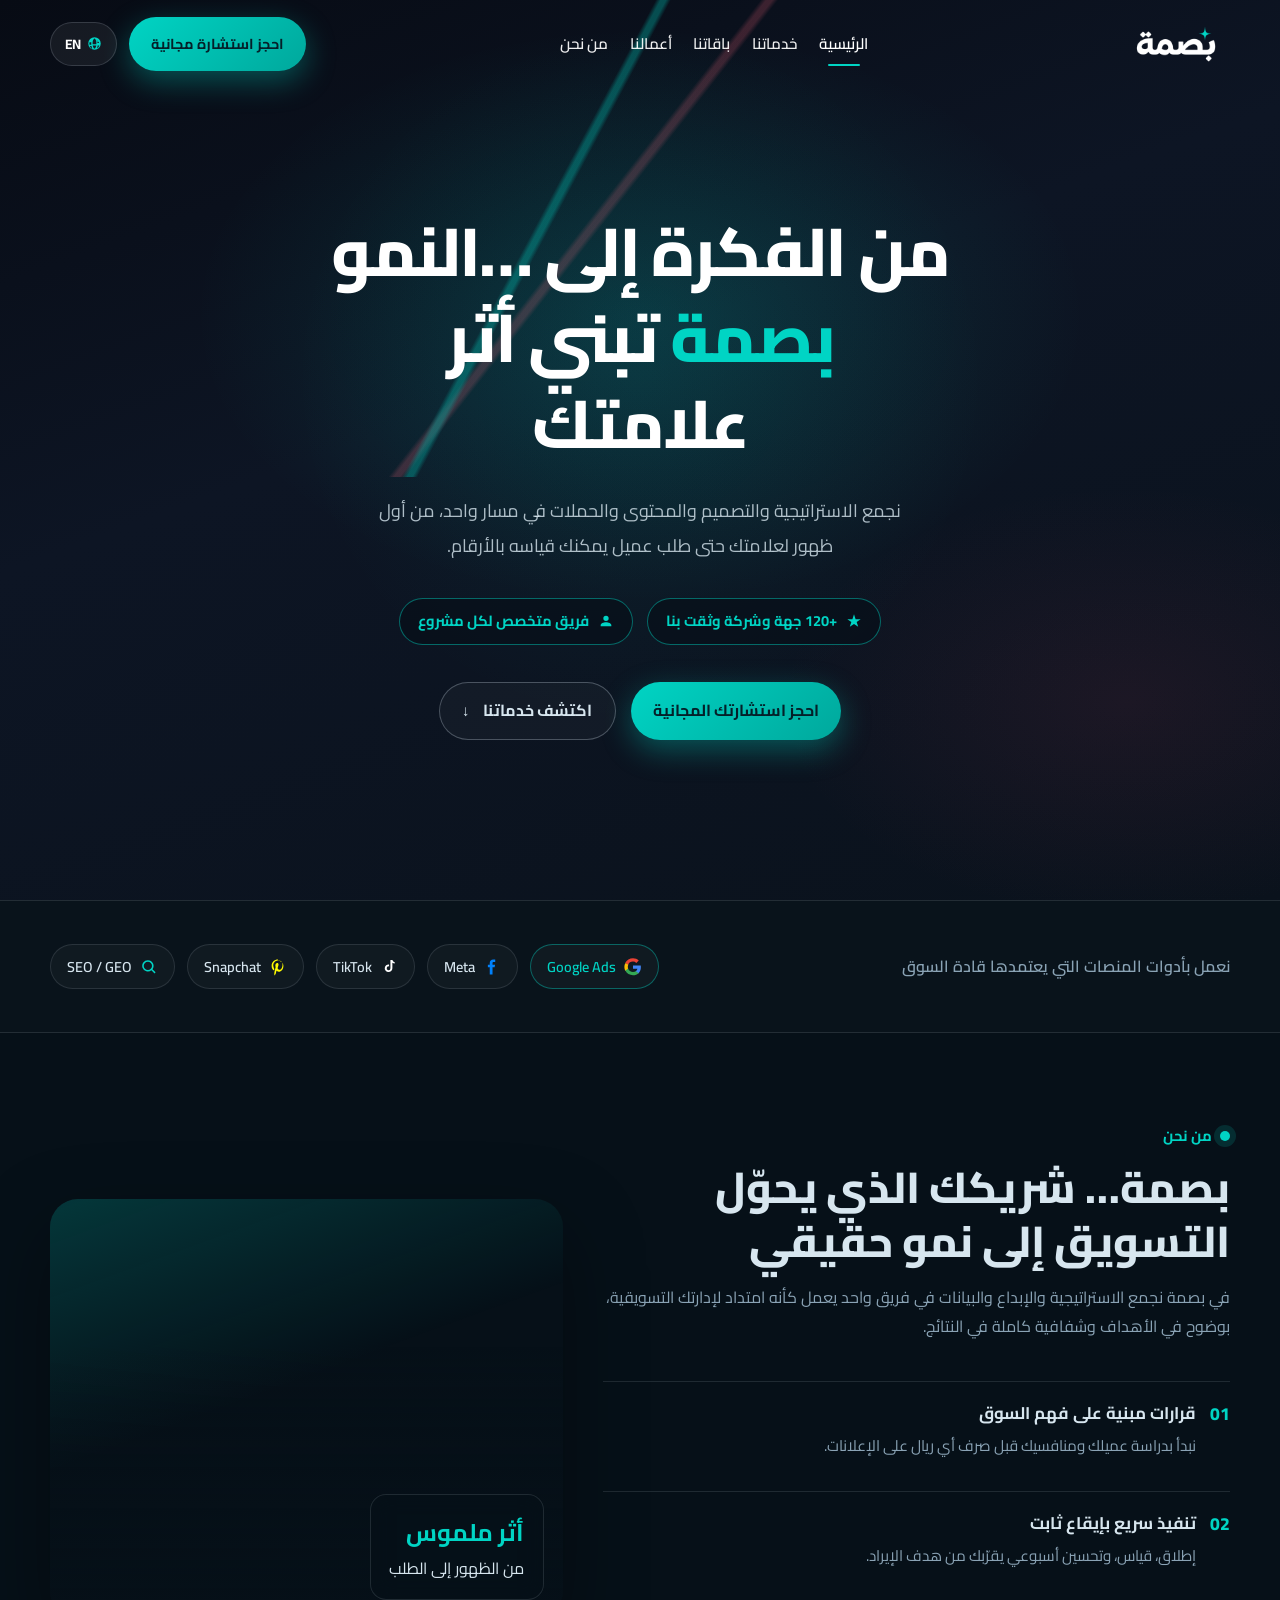
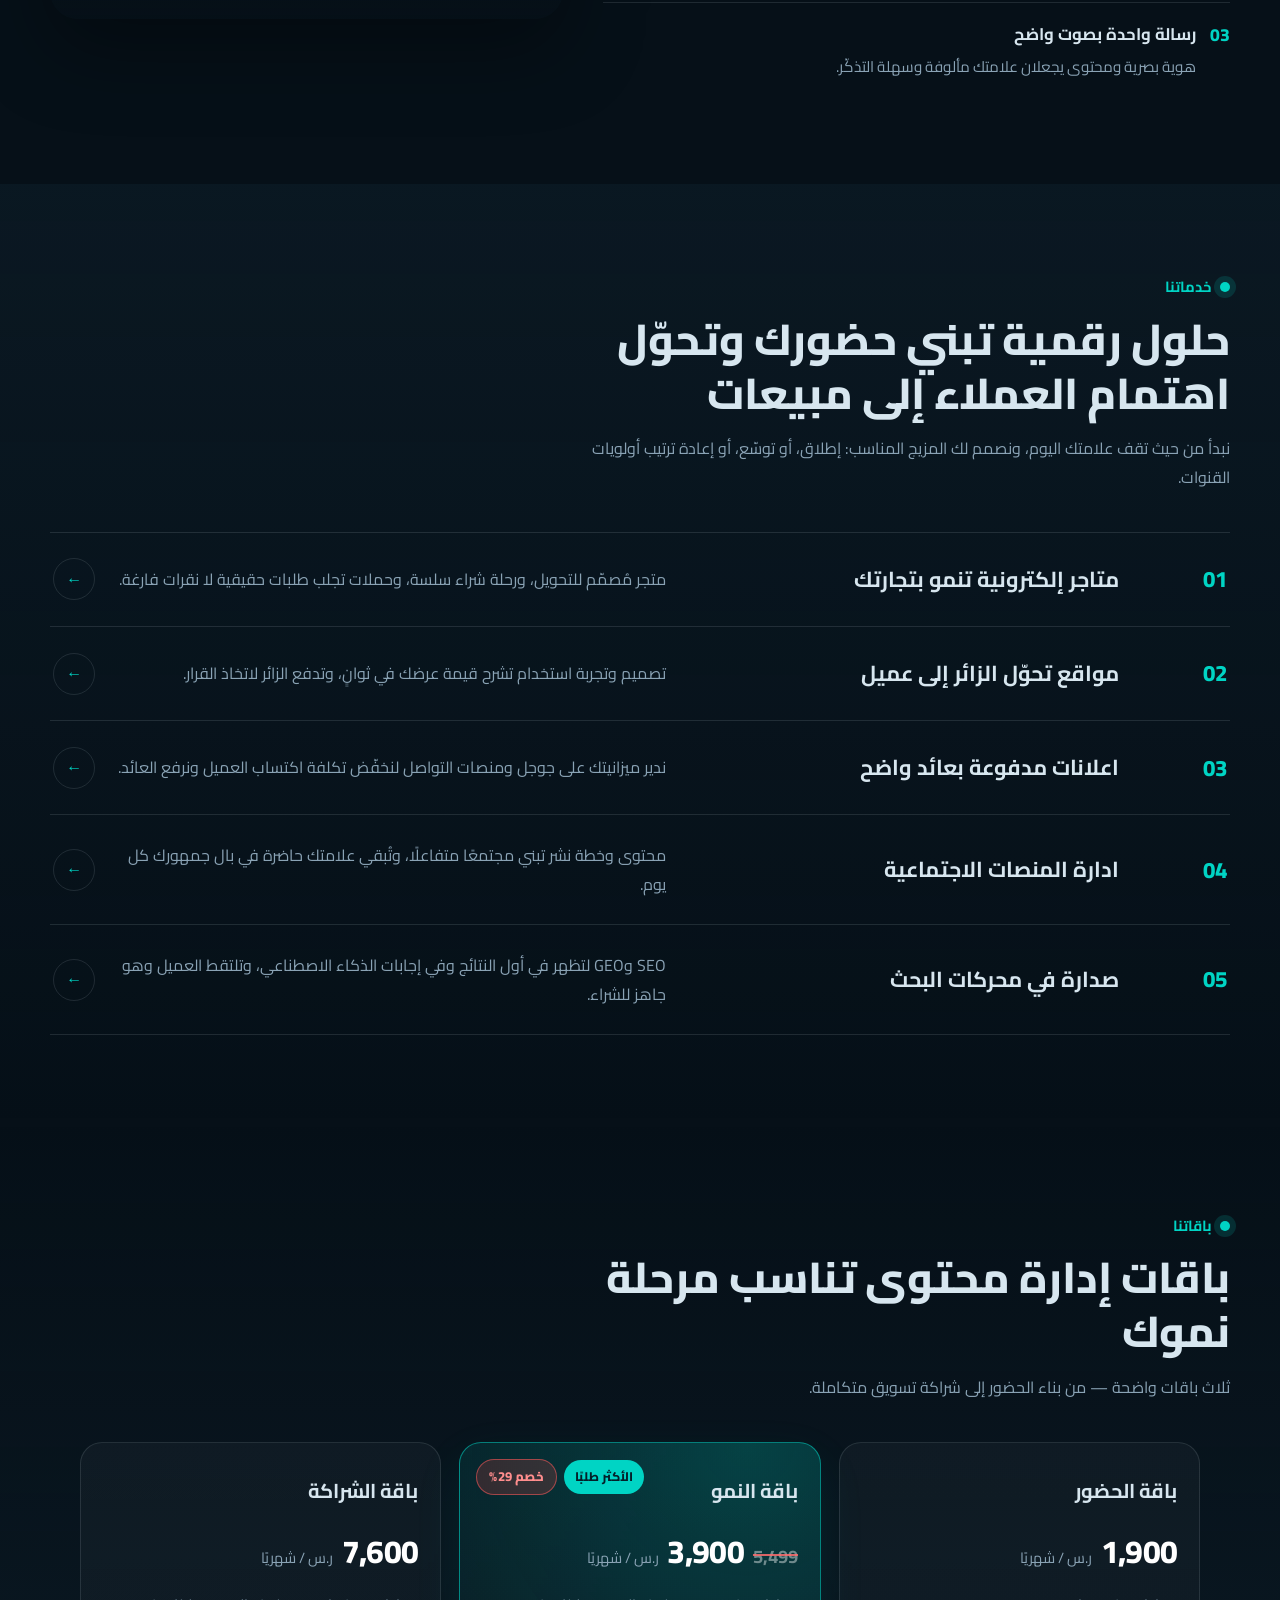
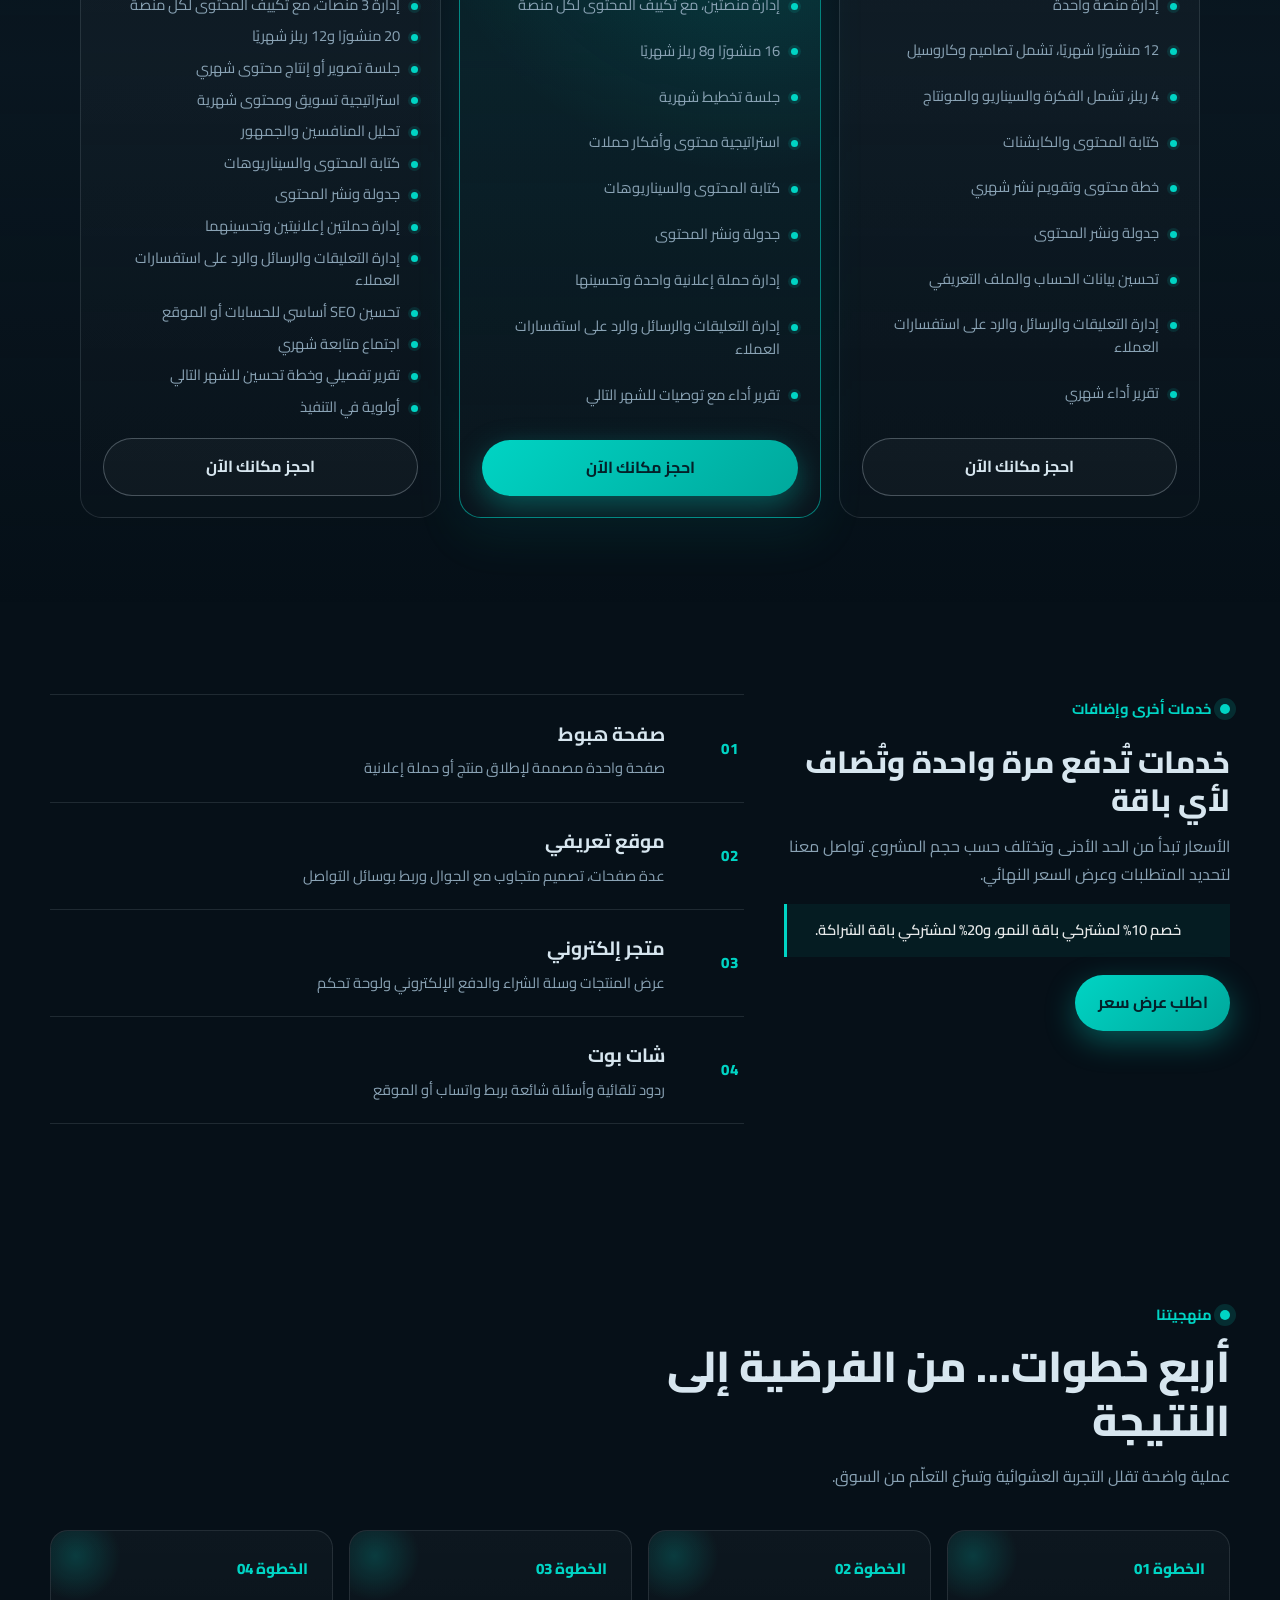
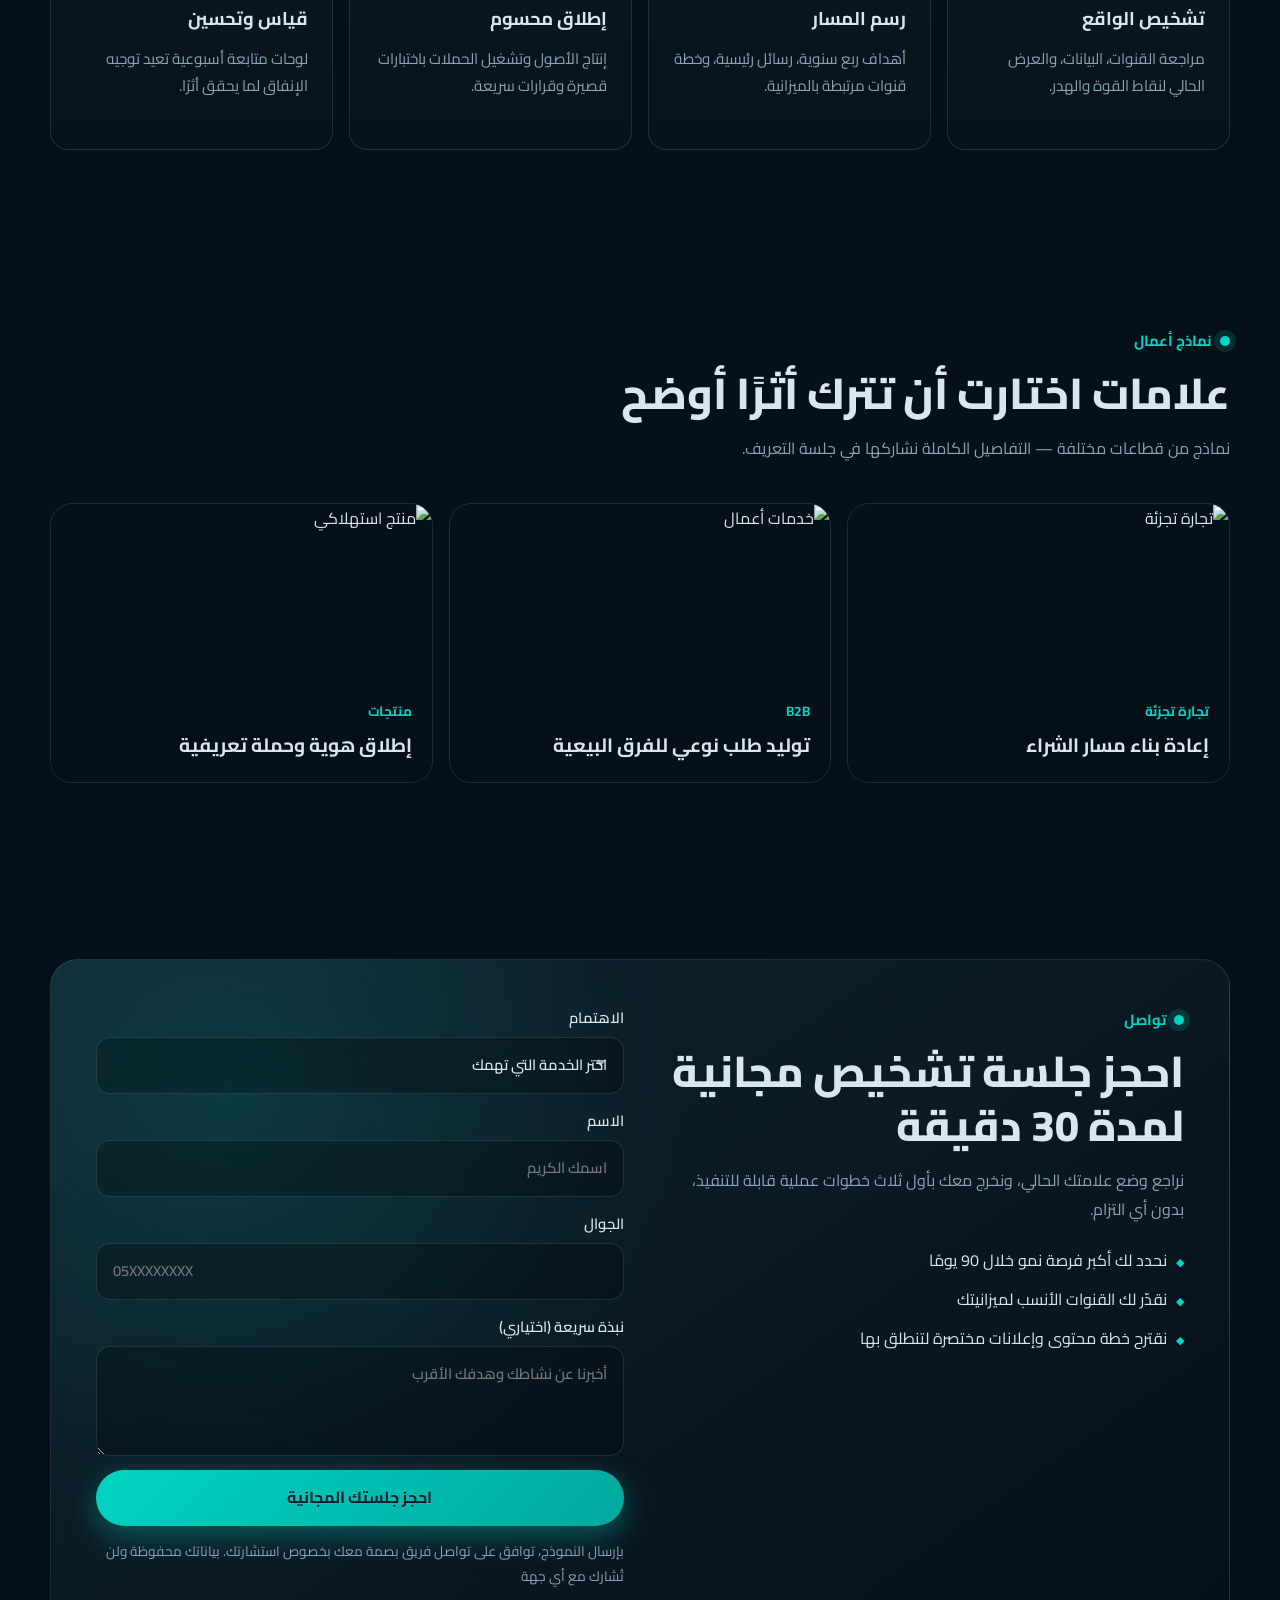
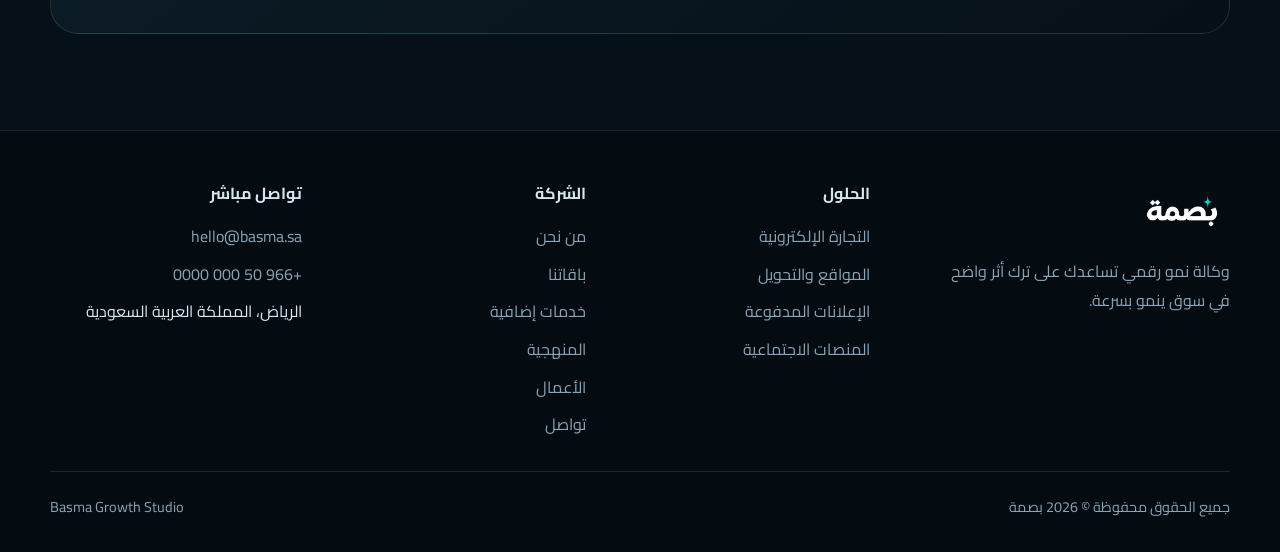
==== commit fd877ce4: "edit" ====
--- a/public/basma.html
+++ b/public/basma.html
@@ -9,7 +9,7 @@
     <link rel="preconnect" href="https://fonts.googleapis.com">
     <link rel="preconnect" href="https://fonts.gstatic.com" crossorigin>
     <link href="https://fonts.googleapis.com/css2?family=Cairo:wght@400;600;700;800;900&display=swap" rel="stylesheet">
-    <link rel="stylesheet" href="css/basma.css?v=header-struct2?v=header-struct2">
+    <link rel="stylesheet" href="css/basma.css?v=packages-sale2">
 </head>
 <body>
 <div class="bg-glow" aria-hidden="true"></div>
@@ -23,6 +23,7 @@
             <nav class="nav" aria-label="القائمة الرئيسية">
                 <a class="is-active" href="#top">الرئيسية</a>
                 <a href="#services">خدماتنا</a>
+                <a href="#packages">باقاتنا</a>
                 <a href="#work">أعمالنا</a>
                 <a href="#about">من نحن</a>
             </nav>
@@ -47,6 +48,7 @@
             <a class="logo" href="/Psma/"><img src="brand/basma-logo-white.png" alt="بصمة"></a>
             <a href="#top" data-menu-close>الرئيسية</a>
             <a href="#services" data-menu-close>خدماتنا</a>
+            <a href="#packages" data-menu-close>باقاتنا</a>
             <a href="#work" data-menu-close>أعمالنا</a>
             <a href="#about" data-menu-close>من نحن</a>
             <a class="btn btn--teal" href="#contact" data-menu-close>احجز استشارة مجانية</a>
@@ -205,6 +207,131 @@
             </div>
         </section>
 
+
+        <section class="section packages" id="packages">
+            <div class="container">
+                <div class="section__head reveal">
+                    <div class="eyebrow">باقاتنا</div>
+                    <h2>باقات إدارة محتوى تناسب مرحلة نموك</h2>
+                    <p>ثلاث باقات واضحة — من بناء الحضور إلى شراكة تسويق متكاملة.</p>
+                </div>
+
+                <div class="packages__grid">
+                    <article class="package reveal">
+                        <h3>باقة الحضور</h3>
+                        <p class="package__price"><strong>1,900</strong> <span>ر.س / شهريًا</span></p>
+                        <ul class="package__list">
+                            <li>إدارة منصة واحدة</li>
+                            <li>12 منشورًا شهريًا، تشمل تصاميم وكاروسيل</li>
+                            <li>4 ريلز، تشمل الفكرة والسيناريو والمونتاج</li>
+                            <li>كتابة المحتوى والكابشنات</li>
+                            <li>خطة محتوى وتقويم نشر شهري</li>
+                            <li>جدولة ونشر المحتوى</li>
+                            <li>تحسين بيانات الحساب والملف التعريفي</li>
+                            <li>إدارة التعليقات والرسائل والرد على استفسارات العملاء</li>
+                            <li>تقرير أداء شهري</li>
+                        </ul>
+                        <a class="btn btn--ghost package__cta" href="#contact">احجز مكانك الآن</a>
+                    </article>
+
+                    <article class="package package--featured reveal">
+                        <div class="package__badges">
+                            <span class="package__badge">الأكثر طلبًا</span>
+                            <span class="package__sale">خصم 29%</span>
+                        </div>
+                        <h3>باقة النمو</h3>
+                        <p class="package__price">
+                            <del aria-label="السعر قبل الخصم">5,499</del>
+                            <strong>3,900</strong>
+                            <span>ر.س / شهريًا</span>
+                        </p>
+                        <ul class="package__list">
+                            <li>إدارة منصتين، مع تكييف المحتوى لكل منصة</li>
+                            <li>16 منشورًا و8 ريلز شهريًا</li>
+                            <li>جلسة تخطيط شهرية</li>
+                            <li>استراتيجية محتوى وأفكار حملات</li>
+                            <li>كتابة المحتوى والسيناريوهات</li>
+                            <li>جدولة ونشر المحتوى</li>
+                            <li>إدارة حملة إعلانية واحدة وتحسينها</li>
+                            <li>إدارة التعليقات والرسائل والرد على استفسارات العملاء</li>
+                            <li>تقرير أداء مع توصيات للشهر التالي</li>
+                        </ul>
+                        <a class="btn btn--teal package__cta" href="#contact">احجز مكانك الآن</a>
+                    </article>
+
+                    <article class="package reveal">
+                        <h3>باقة الشراكة</h3>
+                        <p class="package__price"><strong>7,600</strong> <span>ر.س / شهريًا</span></p>
+                        <ul class="package__list">
+                            <li>إدارة 3 منصات، مع تكييف المحتوى لكل منصة</li>
+                            <li>20 منشورًا و12 ريلز شهريًا</li>
+                            <li>جلسة تصوير أو إنتاج محتوى شهري</li>
+                            <li>استراتيجية تسويق ومحتوى شهرية</li>
+                            <li>تحليل المنافسين والجمهور</li>
+                            <li>كتابة المحتوى والسيناريوهات</li>
+                            <li>جدولة ونشر المحتوى</li>
+                            <li>إدارة حملتين إعلانيتين وتحسينهما</li>
+                            <li>إدارة التعليقات والرسائل والرد على استفسارات العملاء</li>
+                            <li>تحسين SEO أساسي للحسابات أو الموقع</li>
+                            <li>اجتماع متابعة شهري</li>
+                            <li>تقرير تفصيلي وخطة تحسين للشهر التالي</li>
+                            <li>أولوية في التنفيذ</li>
+                        </ul>
+                        <a class="btn btn--ghost package__cta" href="#contact">احجز مكانك الآن</a>
+                    </article>
+                </div>
+            </div>
+        </section>
+
+        <section class="section addons" id="addons">
+            <div class="container">
+                <div class="addons__layout">
+                    <div class="addons__intro reveal">
+                        <div class="eyebrow">خدمات أخرى وإضافات</div>
+                        <h2>خدمات تُدفع مرة واحدة وتُضاف لأي باقة</h2>
+                        <p>الأسعار تبدأ من الحد الأدنى وتختلف حسب حجم المشروع. تواصل معنا لتحديد المتطلبات وعرض السعر النهائي.</p>
+                        <div class="addons__ticker" aria-label="خصم 10% لمشتركي باقة النمو، و20% لمشتركي باقة الشراكة.">
+                            <div class="addons__ticker-track">
+                                <span dir="rtl">خصم 10% لمشتركي باقة النمو، و20% لمشتركي باقة الشراكة.</span>
+                                <span dir="rtl" aria-hidden="true">خصم 10% لمشتركي باقة النمو، و20% لمشتركي باقة الشراكة.</span>
+                            </div>
+                        </div>
+                        <a class="btn btn--teal" href="#contact">اطلب عرض سعر</a>
+                    </div>
+
+                    <div class="addons__list" role="list">
+                        <a class="addon-row reveal" href="#contact" role="listitem">
+                            <span class="addon-row__num">01</span>
+                            <div class="addon-row__copy">
+                                <h3>صفحة هبوط</h3>
+                                <p>صفحة واحدة مصممة لإطلاق منتج أو حملة إعلانية</p>
+                            </div>
+                        </a>
+                        <a class="addon-row reveal" href="#contact" role="listitem">
+                            <span class="addon-row__num">02</span>
+                            <div class="addon-row__copy">
+                                <h3>موقع تعريفي</h3>
+                                <p>عدة صفحات، تصميم متجاوب مع الجوال وربط بوسائل التواصل</p>
+                            </div>
+                        </a>
+                        <a class="addon-row reveal" href="#contact" role="listitem">
+                            <span class="addon-row__num">03</span>
+                            <div class="addon-row__copy">
+                                <h3>متجر إلكتروني</h3>
+                                <p>عرض المنتجات وسلة الشراء والدفع الإلكتروني ولوحة تحكم</p>
+                            </div>
+                        </a>
+                        <a class="addon-row reveal" href="#contact" role="listitem">
+                            <span class="addon-row__num">04</span>
+                            <div class="addon-row__copy">
+                                <h3>شات بوت</h3>
+                                <p>ردود تلقائية وأسئلة شائعة بربط واتساب أو الموقع</p>
+                            </div>
+                        </a>
+                    </div>
+                </div>
+            </div>
+        </section>
         <section class="section" id="method">
             <div class="container">
                 <div class="section__head reveal">
@@ -336,6 +463,8 @@
                     <h4>الشركة</h4>
                     <ul>
                         <li><a href="#about">من نحن</a></li>
+                        <li><a href="#packages">باقاتنا</a></li>
+                        <li><a href="#addons">خدمات إضافية</a></li>
                         <li><a href="#method">المنهجية</a></li>
                         <li><a href="#work">الأعمال</a></li>
                         <li><a href="#contact">تواصل</a></li>
--- a/public/css/basma.css
+++ b/public/css/basma.css
@@ -121,7 +121,7 @@
   align-items: center;
   justify-content: center;
   flex: 1;
-  gap: 1.75rem;
+  gap: 1.35rem;
   min-width: 0;
 }
 
@@ -627,6 +627,323 @@
 }
 
 /* Method */
+.packages {
+  background: linear-gradient(180deg, transparent, rgba(19, 40, 54, 0.28), transparent);
+}
+
+.packages__grid {
+  display: grid;
+  grid-template-columns: repeat(3, 1fr);
+  gap: 1.15rem;
+  align-items: stretch;
+  max-width: 1120px;
+  margin-inline: auto;
+}
+
+.package {
+  position: relative;
+  display: flex;
+  flex-direction: column;
+  gap: 0.85rem;
+  padding: 1.5rem 1.35rem 1.35rem;
+  border-radius: 22px;
+  border: 1px solid var(--line);
+  background: linear-gradient(180deg, rgba(255, 255, 255, 0.035), rgba(255, 255, 255, 0.01));
+  overflow: hidden;
+}
+
+.package--featured {
+  border-color: rgba(0, 212, 196, 0.55);
+  background:
+    radial-gradient(circle at 80% 0%, rgba(0, 212, 196, 0.18), transparent 45%),
+    linear-gradient(180deg, rgba(0, 212, 196, 0.08), rgba(255, 255, 255, 0.02));
+  box-shadow: 0 18px 50px rgba(0, 212, 196, 0.08);
+}
+
+.package__badges {
+  position: absolute;
+  top: 1rem;
+  left: 1rem;
+  right: auto;
+  display: flex;
+  flex-wrap: wrap;
+  align-items: center;
+  gap: 0.4rem;
+  max-width: calc(100% - 2rem);
+}
+
+.package__badge {
+  padding: 0.35rem 0.7rem;
+  border-radius: 999px;
+  background: var(--teal);
+  color: #042029;
+  font-size: 0.78rem;
+  font-weight: 800;
+  animation: badgeGlowTeal 2.4s ease-in-out infinite;
+}
+
+.package__sale {
+  padding: 0.35rem 0.75rem;
+  border-radius: 999px;
+  border: 1px solid rgba(255, 92, 92, 0.55);
+  background: rgba(255, 70, 70, 0.18);
+  color: #ff8e8e;
+  font-size: 0.82rem;
+  font-weight: 800;
+  letter-spacing: 0.01em;
+  animation: badgeGlowSale 2.4s ease-in-out infinite;
+  animation-delay: 0.35s;
+}
+
+@keyframes badgeGlowTeal {
+  0%,
+  100% {
+    box-shadow: 0 0 0 0 rgba(0, 212, 196, 0.15);
+    filter: brightness(1);
+  }
+
+  50% {
+    box-shadow:
+      0 0 12px 2px rgba(0, 212, 196, 0.55),
+      0 0 28px 6px rgba(0, 212, 196, 0.22);
+    filter: brightness(1.08);
+  }
+}
+
+@keyframes badgeGlowSale {
+  0%,
+  100% {
+    box-shadow: 0 0 0 0 rgba(255, 110, 110, 0.12);
+    filter: brightness(1);
+  }
+
+  50% {
+    box-shadow:
+      0 0 12px 2px rgba(255, 110, 110, 0.5),
+      0 0 26px 6px rgba(255, 90, 90, 0.2);
+    filter: brightness(1.1);
+  }
+}
+
+.package--featured h3 {
+  margin-top: 2.2rem;
+}
+
+.package h3 {
+  margin: 0.4rem 0 0;
+  font-size: 1.25rem;
+}
+
+.package__note {
+  margin: 0;
+  color: var(--teal);
+  font-size: 0.88rem;
+  font-weight: 700;
+}
+
+.package__price {
+  margin: 0;
+  display: flex;
+  flex-wrap: wrap;
+  align-items: baseline;
+  gap: 0.45rem 0.55rem;
+}
+
+.package__price del {
+  font-size: 1.15rem;
+  font-weight: 700;
+  color: rgba(255, 255, 255, 0.42);
+  text-decoration: line-through;
+  text-decoration-thickness: 2px;
+  text-decoration-color: rgba(255, 110, 110, 0.85);
+}
+
+.package__price strong {
+  font-size: 2rem;
+  color: #fff;
+  font-weight: 800;
+  letter-spacing: -0.02em;
+}
+
+.package__price span {
+  color: var(--mute);
+  font-size: 0.92rem;
+}
+
+.package__list {
+  list-style: none;
+  margin: 0;
+  padding: 0;
+  display: grid;
+  gap: 0.55rem;
+  flex: 1;
+}
+
+.package__list li {
+  position: relative;
+  padding-inline-start: 1.15rem;
+  color: var(--mute);
+  font-size: 0.92rem;
+  line-height: 1.55;
+}
+
+.package__list li::before {
+  content: "";
+  position: absolute;
+  inset-inline-start: 0;
+  top: 0.55rem;
+  width: 7px;
+  height: 7px;
+  border-radius: 50%;
+  background: var(--teal);
+  box-shadow: 0 0 0 3px rgba(0, 212, 196, 0.12);
+}
+
+.package__cta {
+  width: 100%;
+  margin-top: 0.35rem;
+}
+
+.packages__addons {
+  margin-top: 2rem;
+  padding: 1.5rem;
+  border-radius: 24px;
+  border: 1px solid var(--line);
+  background: rgba(255, 255, 255, 0.02);
+}
+
+.packages__addons-head {
+  margin-bottom: 1.2rem;
+  max-width: 40rem;
+}
+
+.packages__addons-head h3 {
+  margin: 0 0 0.4rem;
+  font-size: 1.35rem;
+}
+
+.packages__addons-head p {
+  margin: 0;
+  color: var(--mute);
+}
+
+.addons__layout {
+  display: grid;
+  grid-template-columns: minmax(240px, 0.9fr) 1.4fr;
+  gap: 2.5rem;
+  align-items: start;
+}
+
+.addons__intro h2 {
+  margin: 0.5rem 0 0.75rem;
+  font-size: clamp(1.6rem, 2.4vw, 2.15rem);
+  line-height: 1.25;
+}
+
+.addons__intro p {
+  margin: 0 0 1rem;
+  color: var(--mute);
+  line-height: 1.75;
+  max-width: 28rem;
+}
+
+.addons__ticker {
+  overflow: hidden;
+  margin: 0 0 1.1rem;
+  padding: 0.85rem 0;
+  border-inline-start: 3px solid var(--teal);
+  background: rgba(0, 212, 196, 0.06);
+  direction: ltr;
+  max-width: 28rem;
+}
+
+.addons__ticker-track {
+  display: flex;
+  width: max-content;
+  animation: addonsTicker 18s linear infinite;
+  will-change: transform;
+}
+
+.addons__ticker-track span {
+  flex-shrink: 0;
+  padding-inline: 1.75rem;
+  white-space: nowrap;
+  color: rgba(255, 255, 255, 0.9);
+  font-size: 0.92rem;
+  font-weight: 600;
+}
+
+@keyframes addonsTicker {
+  from {
+    transform: translateX(-50%);
+  }
+
+  to {
+    transform: translateX(0);
+  }
+}
+
+@media (prefers-reduced-motion: reduce) {
+  .addons__ticker-track {
+    animation: none;
+    transform: none;
+  }
+
+  .package__badge,
+  .package__sale {
+    animation: none;
+    filter: none;
+  }
+}
+
+.addons__list {
+  display: grid;
+  gap: 0;
+  border-top: 1px solid var(--line);
+}
+
+.addons__empty {
+  margin: 0;
+  padding: 1.5rem 0.35rem;
+  color: var(--mute);
+}
+
+.addon-row {
+  display: grid;
+  grid-template-columns: 56px 1fr;
+  gap: 1.1rem;
+  align-items: center;
+  padding: 1.35rem 0.35rem;
+  border-bottom: 1px solid var(--line);
+  color: inherit;
+  text-decoration: none;
+  transition: background 0.2s ease, padding 0.2s ease;
+}
+
+.addon-row:hover {
+  background: rgba(0, 212, 196, 0.04);
+  padding-inline: 0.85rem;
+}
+
+.addon-row__num {
+  font-size: 0.95rem;
+  font-weight: 800;
+  color: var(--teal);
+  letter-spacing: 0.04em;
+}
+
+.addon-row__copy h3 {
+  margin: 0 0 0.3rem;
+  font-size: 1.2rem;
+}
+
+.addon-row__copy p {
+  margin: 0;
+  color: var(--mute);
+  font-size: 0.92rem;
+  line-height: 1.6;
+}
+
 .method__grid {
   display: grid;
   grid-template-columns: repeat(4, 1fr);
@@ -882,6 +1199,149 @@
   font-size: 0.9rem;
 }
 
+.modal {
+  position: fixed;
+  inset: 0;
+  z-index: 90;
+  display: grid;
+  place-items: center;
+  padding: 1.25rem;
+  opacity: 0;
+  visibility: hidden;
+  pointer-events: none;
+  transition: opacity 0.25s ease, visibility 0.25s ease;
+}
+
+.modal.is-open {
+  opacity: 1;
+  visibility: visible;
+  pointer-events: auto;
+}
+
+.modal__backdrop {
+  position: absolute;
+  inset: 0;
+  background: rgba(3, 8, 14, 0.72);
+  backdrop-filter: blur(8px);
+}
+
+.modal__dialog {
+  position: relative;
+  z-index: 1;
+  width: min(100%, 440px);
+  padding: 1.75rem 1.5rem 1.5rem;
+  border-radius: 24px;
+  border: 1px solid rgba(0, 212, 196, 0.28);
+  background:
+    radial-gradient(circle at 90% 0%, rgba(0, 212, 196, 0.16), transparent 42%),
+    linear-gradient(180deg, rgba(18, 28, 38, 0.98), rgba(10, 16, 24, 0.98));
+  box-shadow: 0 28px 80px rgba(0, 0, 0, 0.45);
+  transform: translateY(16px) scale(0.98);
+  transition: transform 0.28s ease;
+}
+
+.modal.is-open .modal__dialog {
+  transform: none;
+}
+
+.modal__close {
+  position: absolute;
+  top: 0.85rem;
+  left: 0.85rem;
+  width: 36px;
+  height: 36px;
+  border: 1px solid var(--line);
+  border-radius: 50%;
+  background: rgba(255, 255, 255, 0.04);
+  color: #fff;
+  font-size: 1.35rem;
+  line-height: 1;
+  cursor: pointer;
+}
+
+.modal__close:hover {
+  border-color: rgba(0, 212, 196, 0.45);
+  color: var(--teal);
+}
+
+.modal__body h2,
+.modal__success h2 {
+  margin: 0.45rem 0 0.55rem;
+  font-size: 1.55rem;
+  line-height: 1.25;
+}
+
+.modal__package {
+  margin: 0 0 0.55rem;
+  color: var(--teal);
+  font-weight: 800;
+  font-size: 1.05rem;
+}
+
+.modal__lead {
+  margin: 0 0 1.15rem;
+  color: var(--mute);
+  font-size: 0.95rem;
+  line-height: 1.7;
+}
+
+.modal__form {
+  gap: 0.85rem;
+}
+
+.modal__success {
+  text-align: center;
+  padding: 1.25rem 0.5rem 0.5rem;
+}
+
+.modal__success-icon {
+  width: 64px;
+  height: 64px;
+  margin: 0 auto 1rem;
+  border-radius: 50%;
+  display: grid;
+  place-items: center;
+  background: rgba(0, 212, 196, 0.14);
+  border: 1px solid rgba(0, 212, 196, 0.4);
+  color: var(--teal);
+  font-size: 1.8rem;
+  font-weight: 800;
+}
+
+.modal__success p {
+  margin: 0 0 1.35rem;
+  color: var(--mute);
+  line-height: 1.75;
+  font-size: 1.02rem;
+}
+
+.whatsapp-float {
+  position: fixed;
+  right: 1.25rem;
+  bottom: 1.25rem;
+  z-index: 70;
+  width: 58px;
+  height: 58px;
+  border-radius: 50%;
+  display: grid;
+  place-items: center;
+  background: #25d366;
+  color: #fff;
+  box-shadow: 0 12px 28px rgba(37, 211, 102, 0.35);
+  transition: transform 0.2s ease, box-shadow 0.2s ease;
+}
+
+.whatsapp-float:hover {
+  transform: translateY(-3px) scale(1.04);
+  box-shadow: 0 16px 34px rgba(37, 211, 102, 0.45);
+}
+
+.whatsapp-float svg {
+  width: 30px;
+  height: 30px;
+  display: block;
+}
+
 /* Mobile nav */
 .mobile-nav {
   position: fixed;
@@ -963,8 +1423,14 @@
   .cta__panel,
   .method__grid,
   .work__grid,
+  .packages__grid,
+  .addons__layout,
   .footer__grid {
     grid-template-columns: 1fr;
+  }
+
+  .addons__layout {
+    gap: 1.75rem;
   }
 
   .service {
@@ -981,15 +1447,22 @@
     justify-self: start;
   }
 
-  .method__grid {
+  .method__grid,
+  .packages__grid {
     grid-template-columns: 1fr 1fr;
   }
 }
 
 @media (max-width: 640px) {
   .method__grid,
-  .work__grid {
+  .work__grid,
+  .packages__grid {
     grid-template-columns: 1fr;
+  }
+
+  .addon-row {
+    grid-template-columns: 40px 1fr;
+    gap: 0.65rem 0.9rem;
   }
 
   .hero {
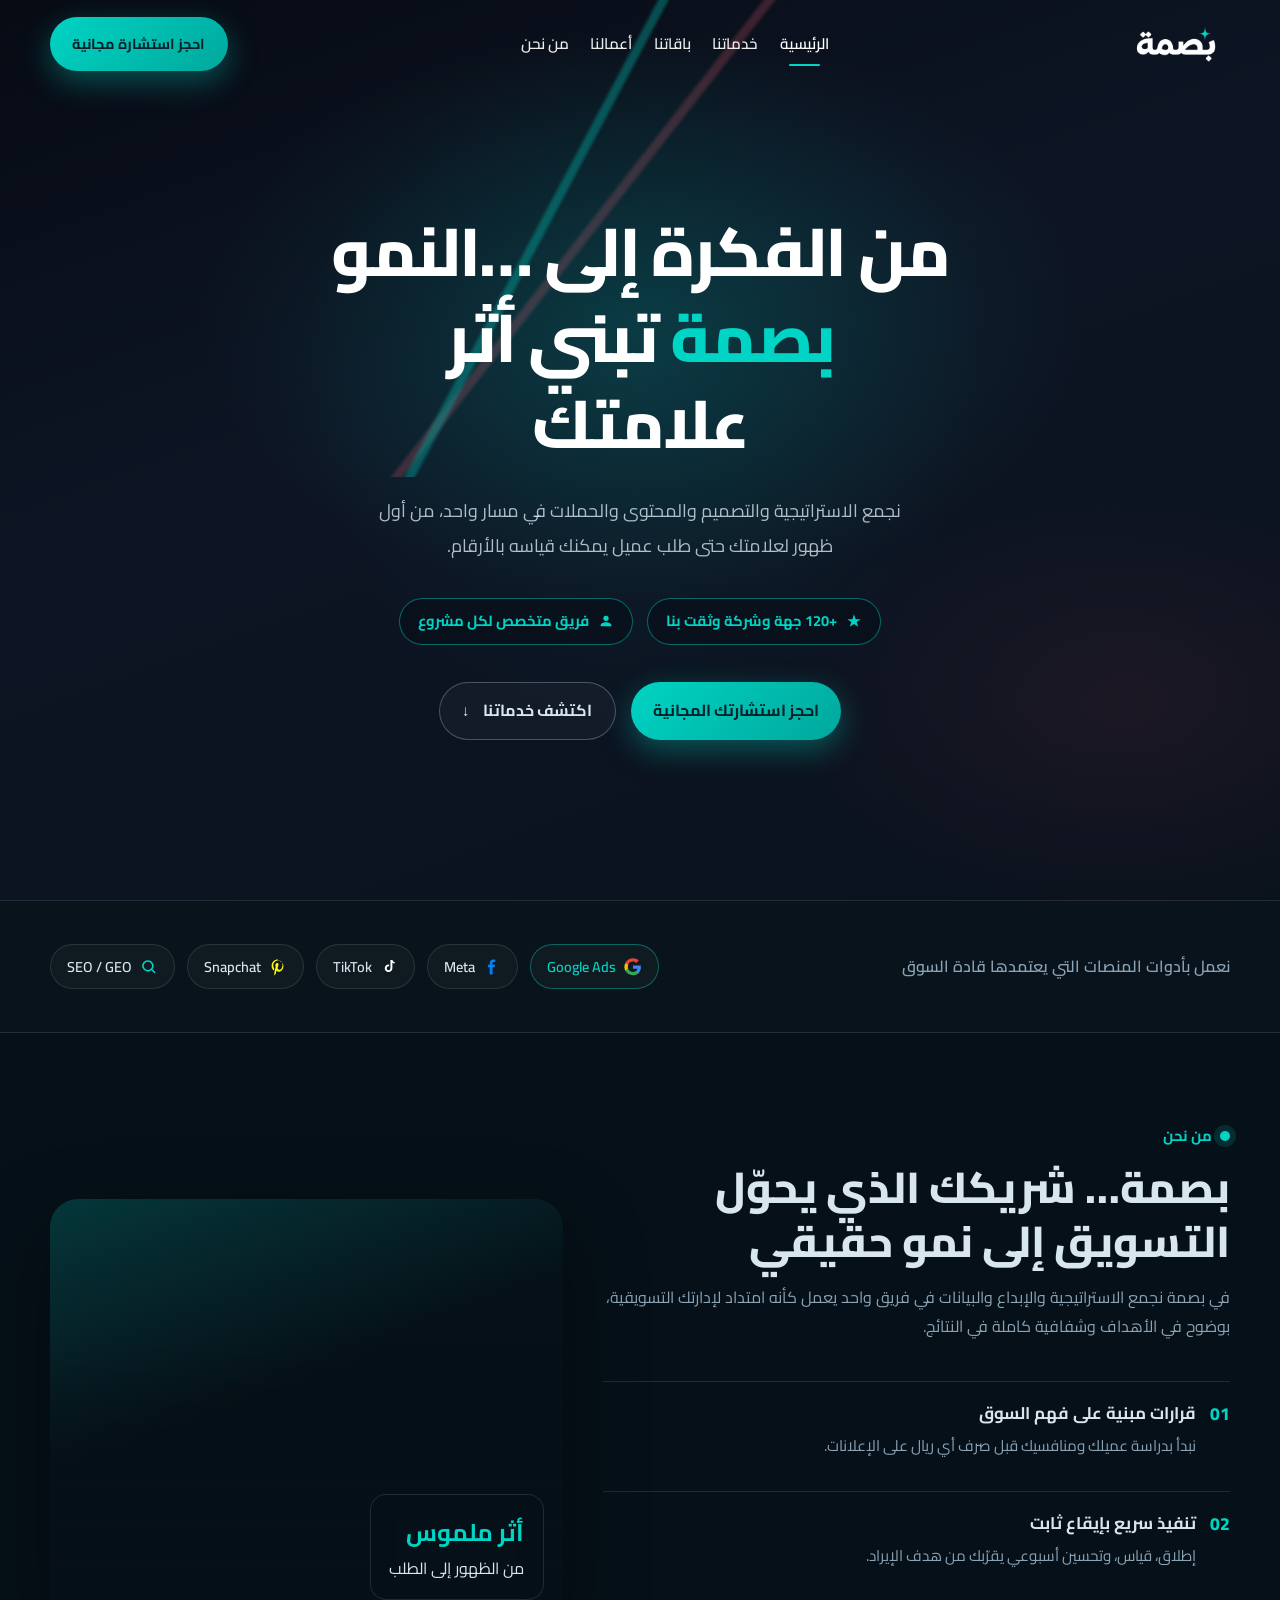
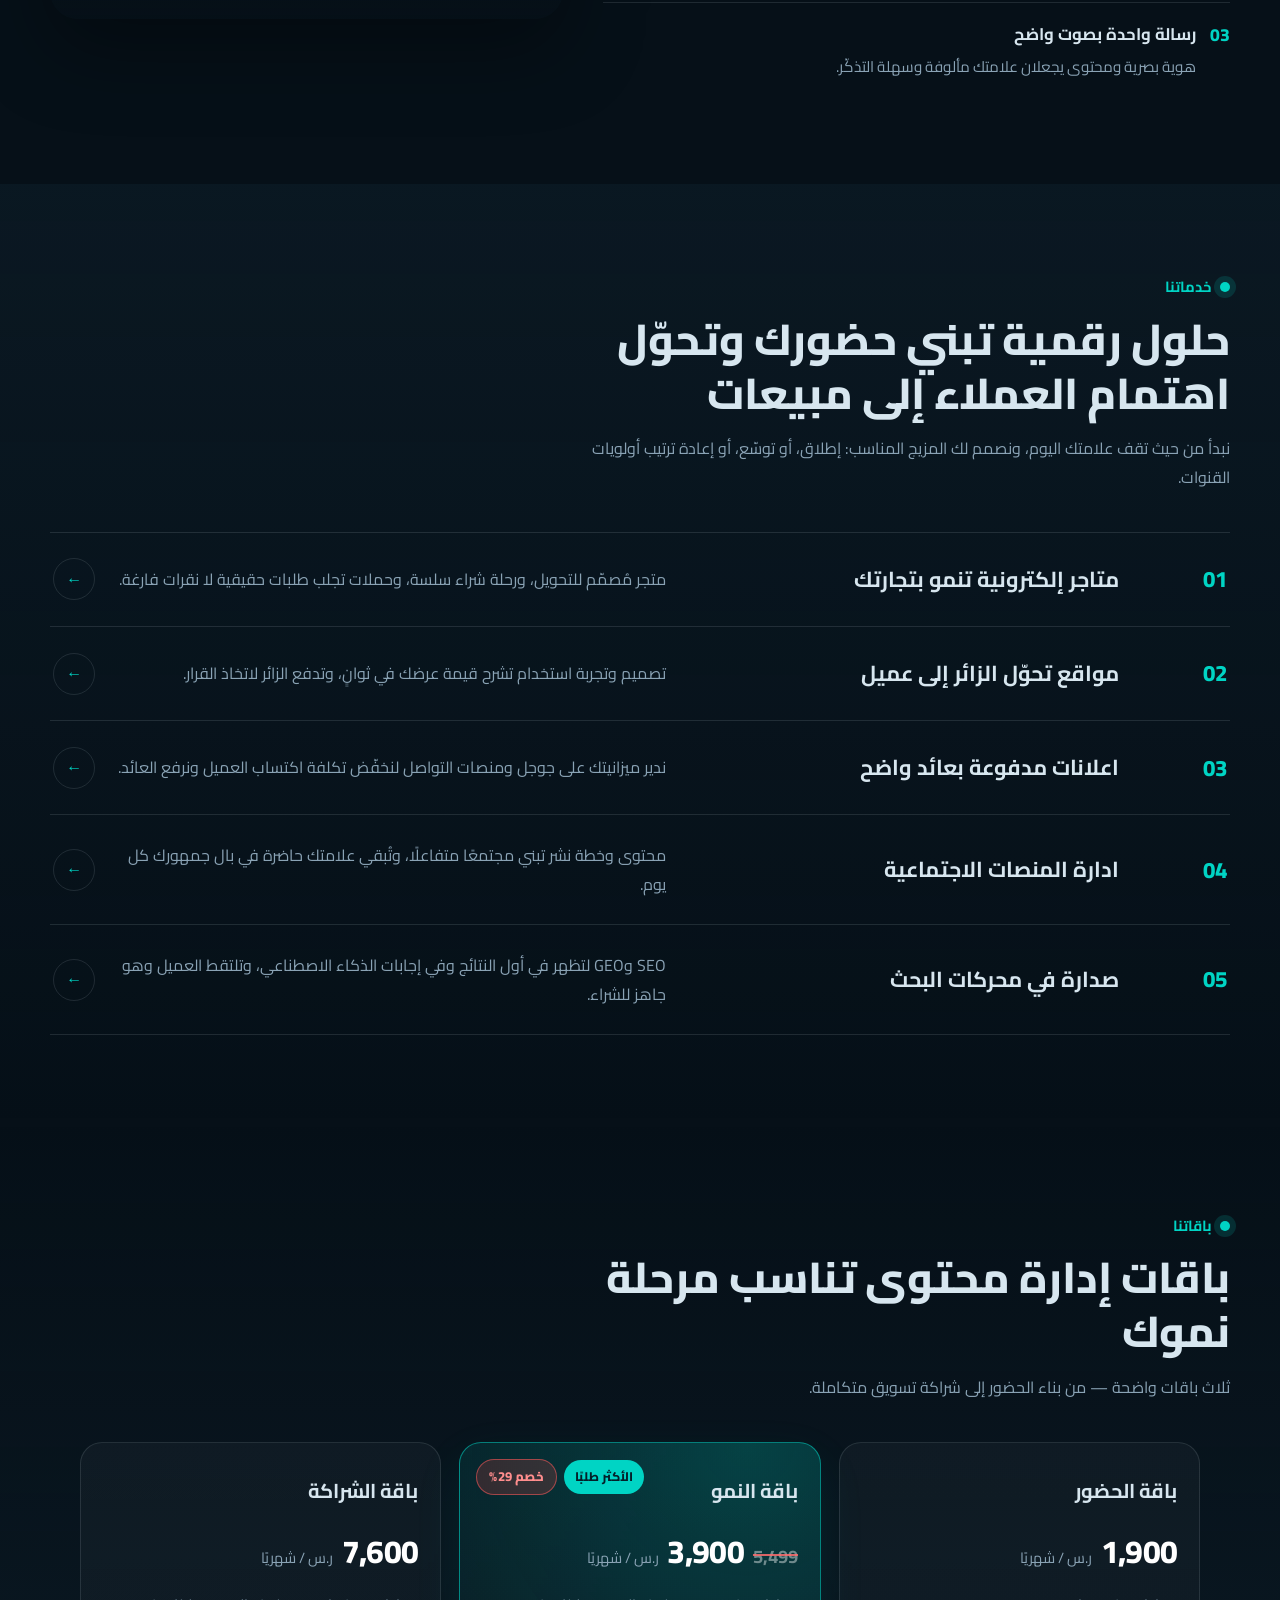
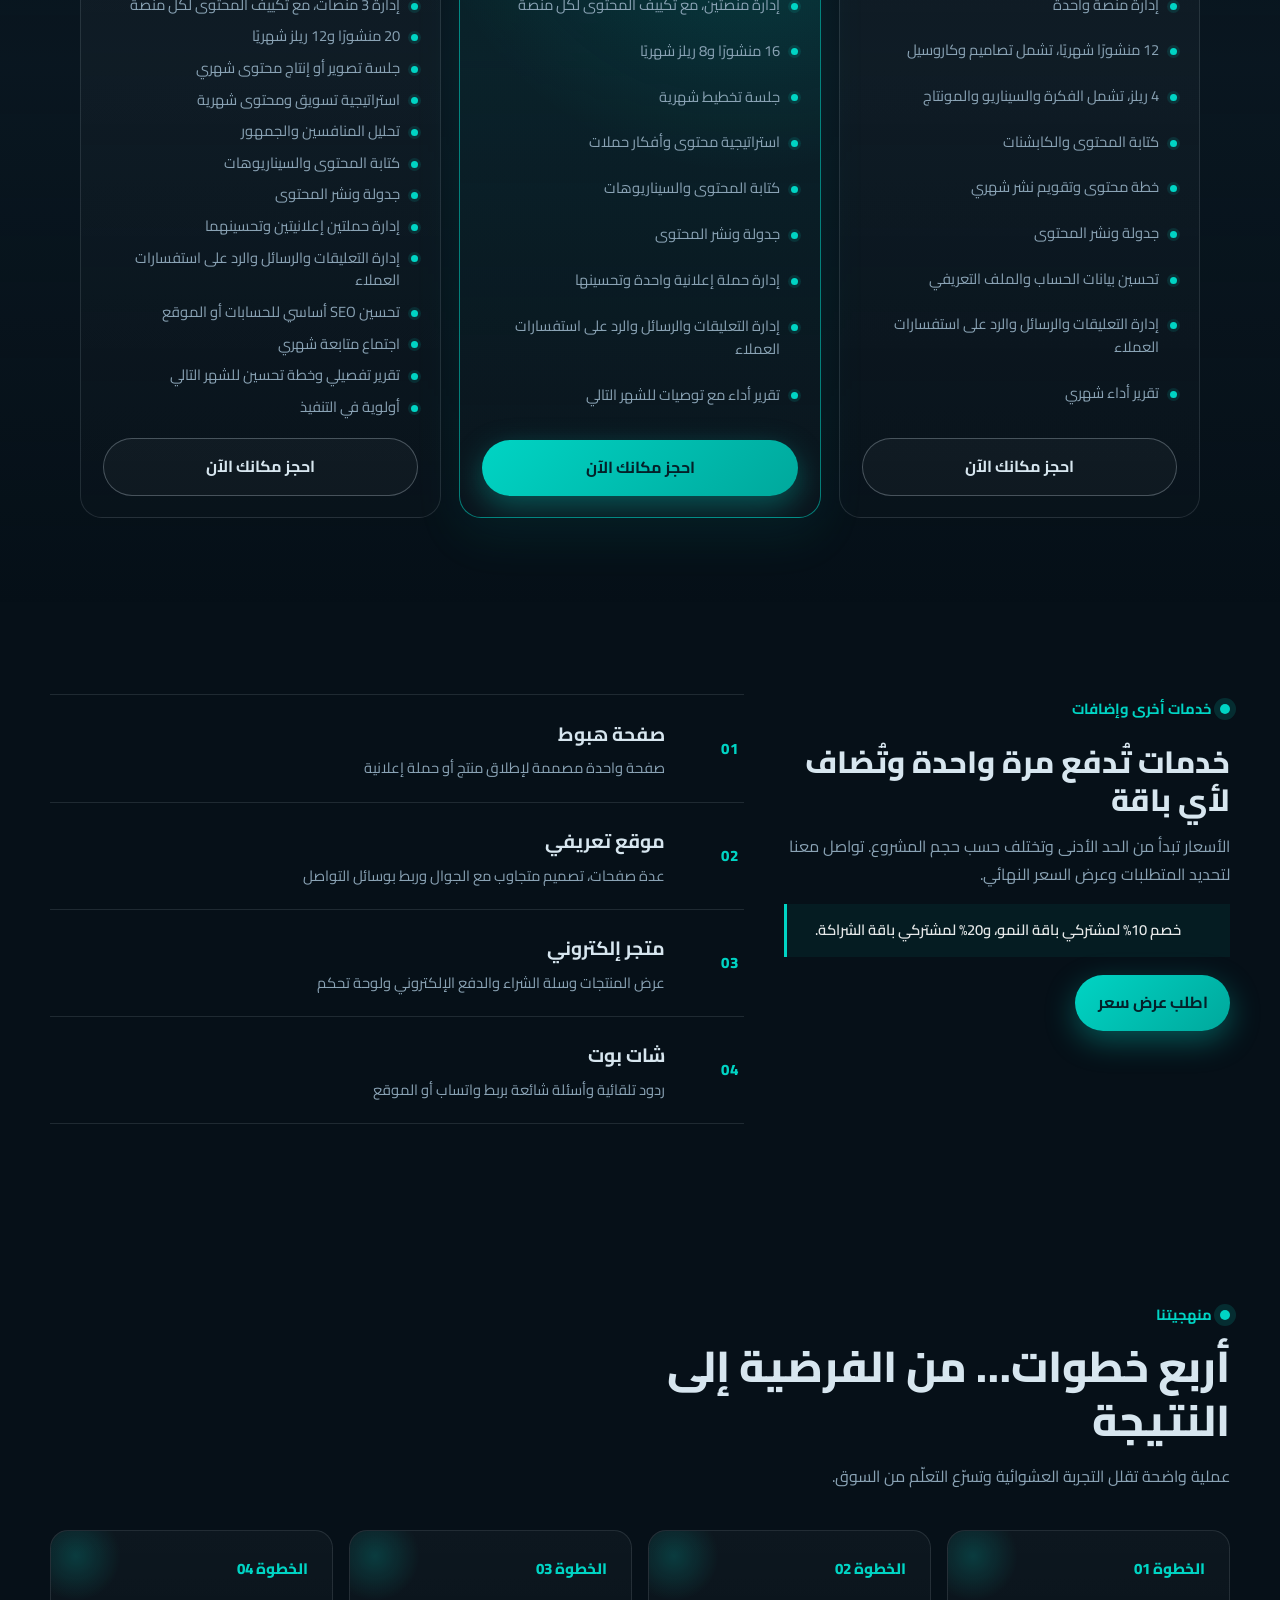
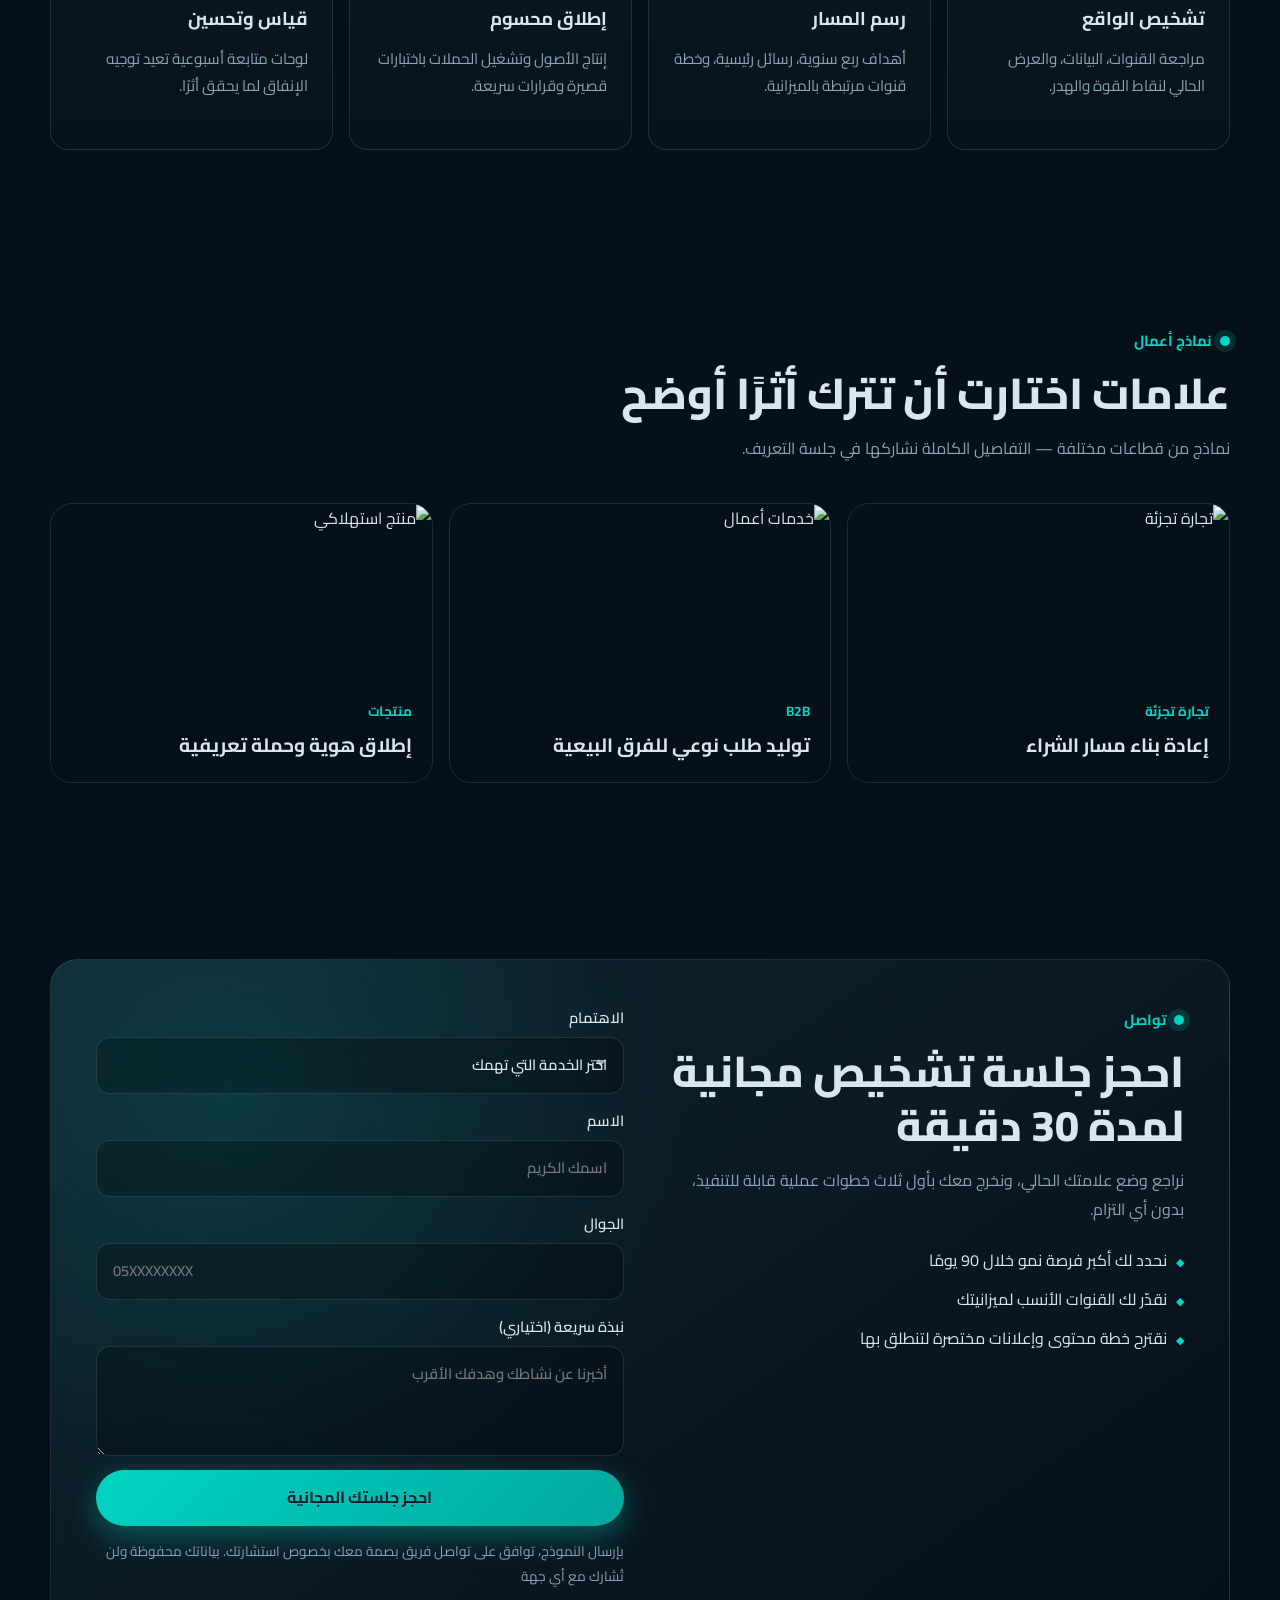
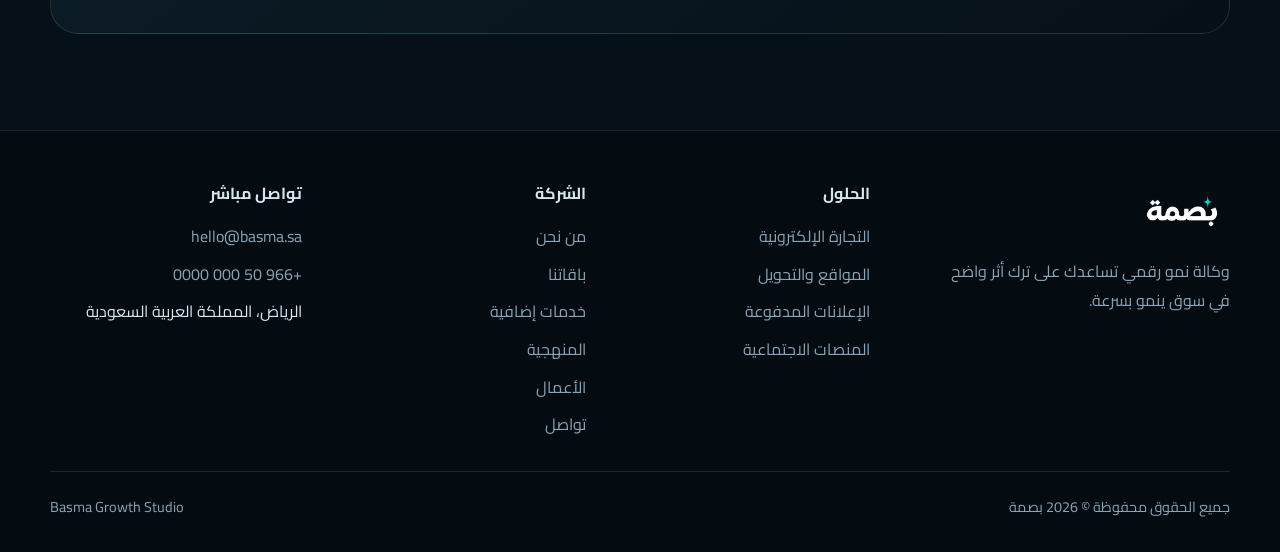
==== commit bade1f4c: "edit" ====
--- a/public/basma.html
+++ b/public/basma.html
@@ -30,10 +30,6 @@
 
             <div class="header__actions">
                 <a class="btn btn--teal btn--nav" href="#contact">احجز استشارة مجانية</a>
-                <a class="lang-switch" href="#top" aria-label="English">
-                    <svg viewBox="0 0 24 24" aria-hidden="true"><path fill="currentColor" d="M12 2a10 10 0 1 0 10 10A10 10 0 0 0 12 2zm7.4 9h-2.6a15.5 15.5 0 0 0-1.3-5 8.05 8.05 0 0 1 3.9 5zM12 4c.9 0 2.3 2.1 2.9 5H9.1C9.7 6.1 11.1 4 12 4zM4.1 14a8.05 8.05 0 0 1 0-4h2.8a17.4 17.4 0 0 0 0 4zm.5 2h2.6a15.5 15.5 0 0 0 1.3 5 8.05 8.05 0 0 1-3.9-5zM9.1 15h5.8c-.6 2.9-2 5-2.9 5s-2.3-2.1-2.9-5zm5.8-2H9.1a17.4 17.4 0 0 1 0-4h5.8a17.4 17.4 0 0 1 0 4zm.9 7a15.5 15.5 0 0 0 1.3-5h2.6a8.05 8.05 0 0 1-3.9 5zM16.6 9h2.6a8.05 8.05 0 0 0-3.9-5 15.5 15.5 0 0 1 1.3 5zM7.4 4a8.05 8.05 0 0 0-3.9 5h2.6a15.5 15.5 0 0 1 1.3-5z"/></svg>
-                    <span>EN</span>
-                </a>
             </div>
 
             <button class="menu-toggle" type="button" data-menu-toggle aria-label="فتح القائمة">
@@ -52,7 +48,6 @@
             <a href="#work" data-menu-close>أعمالنا</a>
             <a href="#about" data-menu-close>من نحن</a>
             <a class="btn btn--teal" href="#contact" data-menu-close>احجز استشارة مجانية</a>
-            <a class="lang-switch" href="#top" data-menu-close>EN</a>
         </div>
     </div>
 
--- a/public/css/basma.css
+++ b/public/css/basma.css
@@ -11,7 +11,8 @@
   --glow: rgba(0, 212, 196, 0.35);
   --font: "Cairo", "Segoe UI", Tahoma, sans-serif;
   --display: "Cairo", "Segoe UI", Tahoma, sans-serif;
-  --container: min(1180px, calc(100% - 2.5rem));
+  --page-gutter: 1.25rem;
+  --container: min(1180px, calc(100% - (var(--page-gutter) * 2)));
   --radius: 18px;
 }
 
@@ -23,6 +24,8 @@
 
 html {
   scroll-behavior: smooth;
+  overflow-x: clip;
+  max-width: 100%;
 }
 
 body {
@@ -31,11 +34,13 @@
   color: var(--fog);
   background: var(--ink);
   line-height: 1.8;
-  overflow-x: hidden;
+  overflow-x: clip;
+  max-width: 100%;
 }
 
 img {
   max-width: 100%;
+  height: auto;
   display: block;
 }
 
@@ -53,6 +58,7 @@
 
 .container {
   width: var(--container);
+  max-width: 100%;
   margin-inline: auto;
 }
 
@@ -79,6 +85,8 @@
 .site {
   position: relative;
   z-index: 1;
+  overflow-x: clip;
+  max-width: 100%;
 }
 
 /* Header */
@@ -99,6 +107,7 @@
 
 .header__inner {
   width: var(--container);
+  max-width: 100%;
   margin-inline: auto;
   min-height: 88px;
   display: flex;
@@ -847,19 +856,28 @@
   max-width: 28rem;
 }
 
+.addons__intro,
+.addons__list,
+.addons__layout {
+  min-width: 0;
+  max-width: 100%;
+}
+
 .addons__ticker {
   overflow: hidden;
+  width: 100%;
+  max-width: min(28rem, 100%);
   margin: 0 0 1.1rem;
   padding: 0.85rem 0;
   border-inline-start: 3px solid var(--teal);
   background: rgba(0, 212, 196, 0.06);
   direction: ltr;
-  max-width: 28rem;
 }
 
 .addons__ticker-track {
   display: flex;
   width: max-content;
+  max-width: none;
   animation: addonsTicker 18s linear infinite;
   will-change: transform;
 }
@@ -1166,6 +1184,66 @@
   max-width: 18rem;
 }
 
+.certs {
+  padding-top: 1rem;
+}
+
+.certs__grid {
+  display: grid;
+  grid-template-columns: repeat(auto-fit, minmax(180px, 220px));
+  justify-content: center;
+  gap: 1.25rem;
+}
+
+.cert-card {
+  display: grid;
+  gap: 0.9rem;
+  padding: 1.25rem 1.1rem 1.15rem;
+  border-radius: 22px;
+  border: 1px solid var(--line);
+  background:
+    radial-gradient(circle at 50% 0%, rgba(0, 212, 196, 0.12), transparent 55%),
+    linear-gradient(180deg, rgba(255, 255, 255, 0.04), rgba(255, 255, 255, 0.01));
+  text-align: center;
+  color: inherit;
+  text-decoration: none;
+  transition: border-color 0.2s ease, transform 0.2s ease, box-shadow 0.2s ease;
+}
+
+a.cert-card:hover {
+  border-color: rgba(0, 212, 196, 0.45);
+  transform: translateY(-4px);
+  box-shadow: 0 18px 40px rgba(0, 0, 0, 0.22);
+}
+
+.cert-card__media {
+  display: grid;
+  place-items: center;
+  min-height: 140px;
+  padding: 0.65rem;
+  border-radius: 14px;
+  background: rgba(255, 255, 255, 0.96);
+}
+
+.cert-card__media img {
+  width: 100%;
+  max-width: 160px;
+  height: 110px;
+  object-fit: contain;
+}
+
+.cert-card__body h3 {
+  margin: 0 0 0.3rem;
+  font-size: 0.98rem;
+  line-height: 1.45;
+}
+
+.cert-card__body p {
+  margin: 0;
+  color: var(--mute);
+  font-size: 0.86rem;
+}
+
 .footer h4 {
   margin: 0 0 0.9rem;
   font-size: 1rem;
@@ -1205,7 +1283,10 @@
   z-index: 90;
   display: grid;
   place-items: center;
-  padding: 1.25rem;
+  padding: 1rem;
+  width: 100%;
+  max-width: 100%;
+  overflow: hidden;
   opacity: 0;
   visibility: hidden;
   pointer-events: none;
@@ -1229,7 +1310,8 @@
   position: relative;
   z-index: 1;
   width: min(100%, 440px);
-  padding: 1.75rem 1.5rem 1.5rem;
+  max-width: 100%;
+  padding: 1.75rem 1.25rem 1.5rem;
   border-radius: 24px;
   border: 1px solid rgba(0, 212, 196, 0.28);
   background:
@@ -1408,6 +1490,10 @@
 }
 
 @media (max-width: 980px) {
+  :root {
+    --page-gutter: 1.15rem;
+  }
+
   .nav,
   .header__actions {
     display: none;
@@ -1425,7 +1511,8 @@
   .work__grid,
   .packages__grid,
   .addons__layout,
-  .footer__grid {
+  .footer__grid,
+  .certs__grid {
     grid-template-columns: 1fr;
   }
 
@@ -1447,17 +1534,92 @@
     justify-self: start;
   }
 
-  .method__grid,
+  .method__grid {
+    grid-template-columns: 1fr 1fr;
+  }
+
   .packages__grid {
-    grid-template-columns: 1fr 1fr;
+    grid-template-columns: 1fr;
+    max-width: none;
+  }
+
+  .mobile-nav__panel {
+    width: min(320px, 88%);
   }
 }
 
 @media (max-width: 640px) {
+  :root {
+    --page-gutter: 1rem;
+  }
+
   .method__grid,
   .work__grid,
-  .packages__grid {
+  .packages__grid,
+  .certs__grid {
     grid-template-columns: 1fr;
+  }
+
+  .header__inner {
+    min-height: 72px;
+    gap: 0.75rem;
+  }
+
+  .logo img {
+    height: 52px;
+  }
+
+  .menu-toggle {
+    width: 42px;
+    height: 42px;
+  }
+
+  .section {
+    padding: 3.5rem 0;
+  }
+
+  .section__head {
+    margin-bottom: 1.75rem;
+  }
+
+  .hero {
+    min-height: auto;
+    padding: 6.25rem 0 3.5rem;
+  }
+
+  .hero h1 {
+    font-size: clamp(1.85rem, 8.2vw, 2.45rem);
+    line-height: 1.35;
+  }
+
+  .hero h1 .hero__keep {
+    white-space: normal;
+  }
+
+  .hero__lead {
+    font-size: 1rem;
+    line-height: 1.85;
+  }
+
+  .hero__pills {
+    gap: 0.55rem;
+    width: 100%;
+  }
+
+  .hero__pill {
+    flex: 1 1 calc(50% - 0.55rem);
+    justify-content: center;
+    padding: 0.7rem 0.75rem;
+    font-size: 0.82rem;
+  }
+
+  .hero__actions {
+    width: 100%;
+    flex-direction: column;
+  }
+
+  .hero__actions .btn {
+    width: 100%;
   }
 
   .addon-row {
@@ -1465,11 +1627,111 @@
     gap: 0.65rem 0.9rem;
   }
 
-  .hero {
-    padding-top: 6.5rem;
-  }
-
   .about__visual {
-    min-height: 300px;
-  }
-}
+    min-height: 260px;
+  }
+
+  .package {
+    padding: 1.35rem 1.15rem 1.2rem;
+  }
+
+  .package__badges {
+    position: static;
+    margin-bottom: 0.35rem;
+  }
+
+  .package--featured h3 {
+    margin-top: 0.2rem;
+  }
+
+  .package__price strong {
+    font-size: 1.75rem;
+  }
+
+  .certs__grid {
+    grid-template-columns: 1fr 1fr;
+    gap: 0.85rem;
+  }
+
+  .cert-card {
+    padding: 1rem 0.8rem;
+  }
+
+  .cert-card__media {
+    min-height: 110px;
+  }
+
+  .cert-card__media img {
+    max-width: 120px;
+    height: 84px;
+  }
+
+  .cert-card__body h3 {
+    font-size: 0.84rem;
+  }
+
+  .cta__panel {
+    padding: 1.35rem 1.1rem;
+    border-radius: 20px;
+  }
+
+  .form input,
+  .form select,
+  .form textarea {
+    font-size: 16px;
+  }
+
+  .whatsapp-float {
+    right: 0.85rem;
+    bottom: 0.85rem;
+    width: 52px;
+    height: 52px;
+  }
+
+  .whatsapp-float svg {
+    width: 26px;
+    height: 26px;
+  }
+
+  .footer {
+    padding: 2.4rem 0 5.5rem;
+  }
+
+  .footer__bottom {
+    flex-direction: column;
+    gap: 0.4rem;
+  }
+
+  .modal {
+    padding: 0.75rem;
+    align-items: end;
+  }
+
+  .modal__dialog {
+    width: 100%;
+    max-height: min(92dvh, 920px);
+    overflow: auto;
+    border-radius: 22px 22px 16px 16px;
+  }
+}
+
+@media (max-width: 420px) {
+  .hero__pill {
+    flex: 1 1 100%;
+  }
+
+  .certs__grid {
+    grid-template-columns: 1fr;
+  }
+
+  .service {
+    grid-template-columns: 1fr;
+  }
+
+  .service p,
+  .service__arrow,
+  .service__num,
+  .service h3 {
+    grid-column: auto;
+  }
+}
